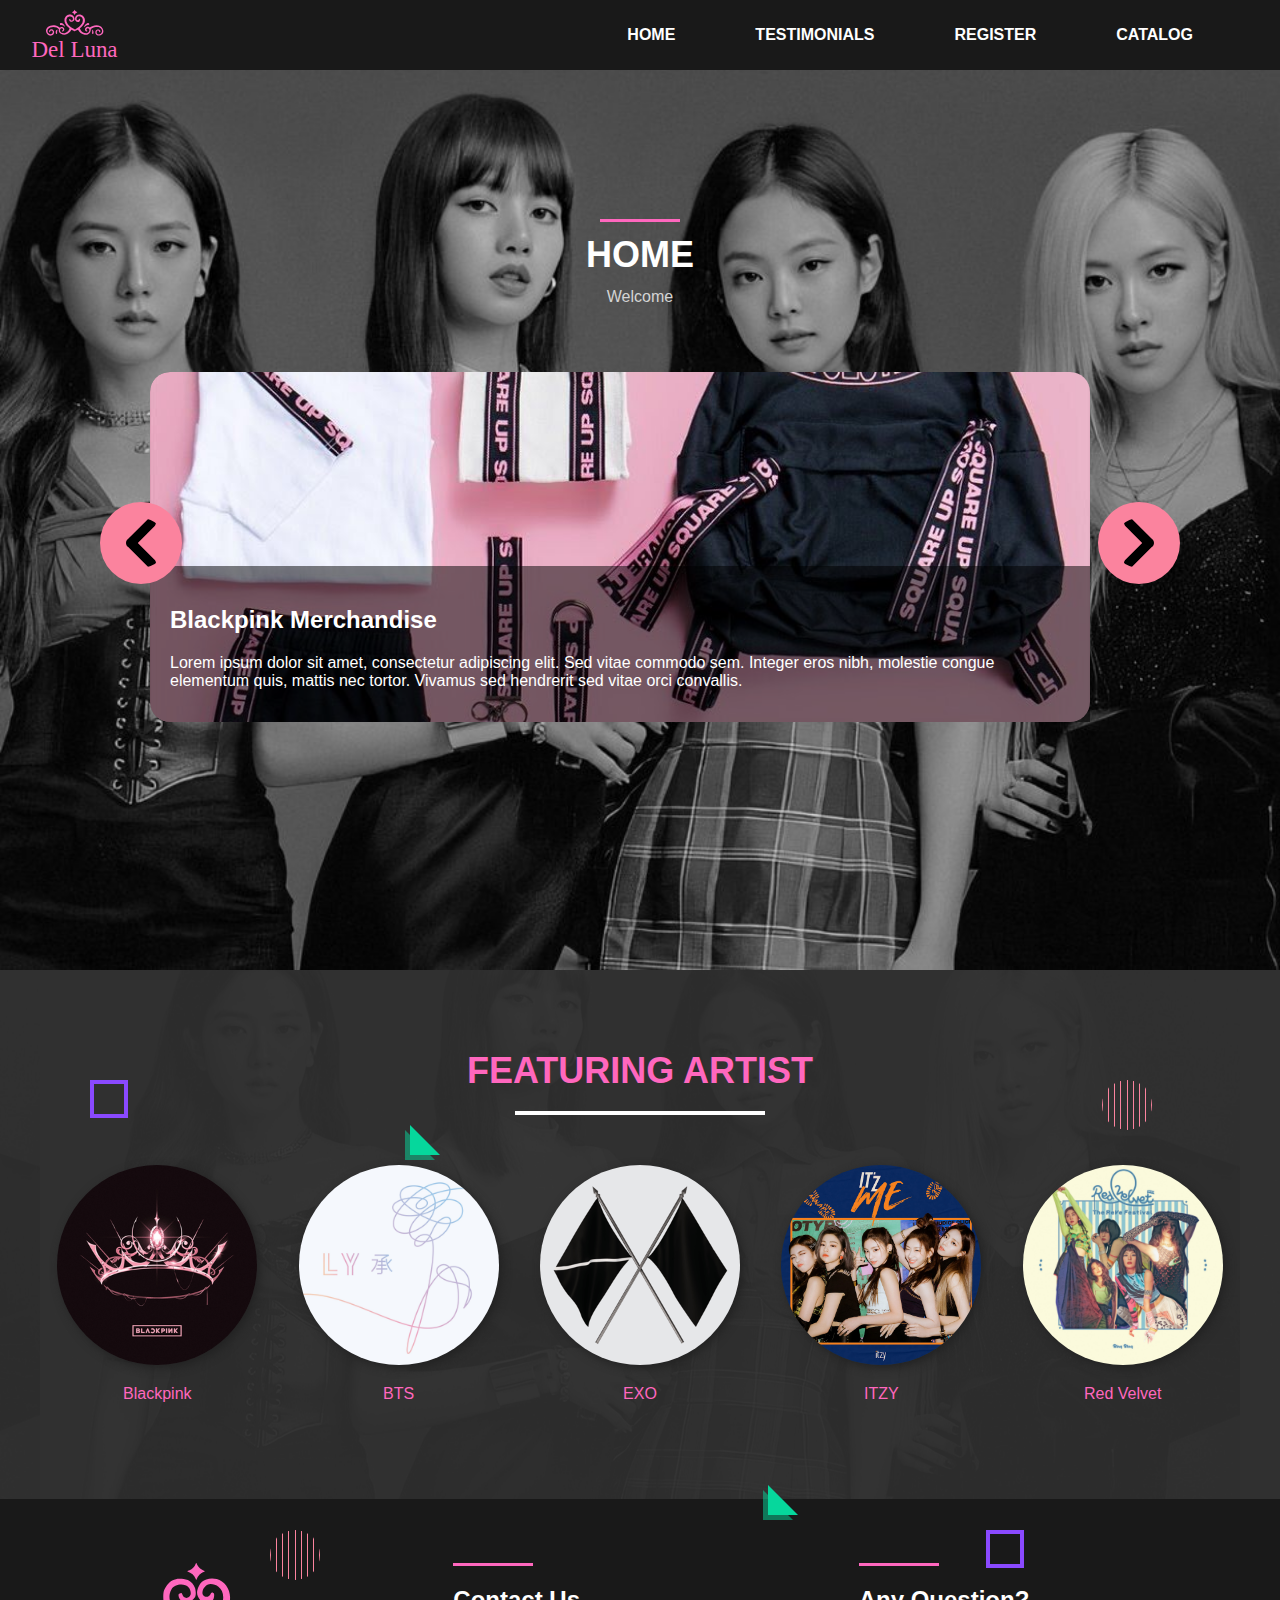
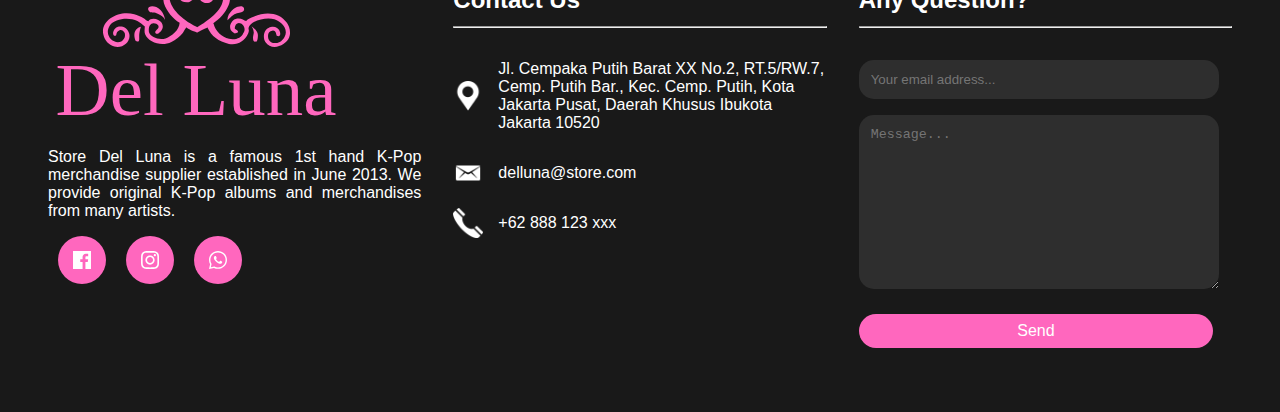
==== pages/index.html @ e51cafe0 "add overflow scroll style" ====
<!DOCTYPE html>
<html lang="en">

<head>
    <meta charset="UTF-8">
    <meta http-equiv="X-UA-Compatible" content="IE=edge">
    <meta name="viewport" content="width=device-width, initial-scale=1.0">
    <title>Store Del Luna</title>
    <link rel="stylesheet" href="../styles/index.css">
    <link rel="icon" href="../assets/logo/logofitdelluna.svg">
    <script src="https://ajax.googleapis.com/ajax/libs/jquery/3.5.1/jquery.min.js"></script>
    <script src="../js/slider.js"></script>
    <script src="../js/toTop.js"></script>
    <script src="../js/navbar.js"></script>
</head>

<body>
    <div class="sidebar" id="sidebar">
        <div class="header">
            <a href="index.html">
                <img src="../assets/logo/dellunawostore.svg" alt="">
            </a>
            <button class="btn-nav" onclick="closeSidebar()">
                <div></div>
                <div></div>
                <div></div>
            </button>
        </div>
        <hr>
        <ul>
            <li><a href="index.html">HOME</a></li>
            <li><a href="testimonial.html">TESTIMONIALS</a></li>
            <li><a href="register.html">REGISTER</a></li>
            <li class="catalog">CATALOG
                <ul class="catalog-dropdown-sm">
                    <li class="album text-center"><a href="album.html">Albums</a></li>
                    <li class="merchandise text-center"><a href="merchandise.html">Merchandise</a></li>
                </ul>
            </li>
        </ul>
    </div>
    <div class="navbar">
        <div class="navbar-left">
            <a href="index.html">
                <img src="../assets/logo/dellunawostore.svg" alt="">
            </a>
        </div>
        <div class="navbar-right">
            <div class="nav-content-md">
                <ul>
                    <li><a href="index.html">HOME</a></li>
                    <li><a href="testimonial.html">TESTIMONIALS</a></li>
                    <li><a href="register.html">REGISTER</a></li>
                    <li class="catalog">CATALOG
                        <ul class="catalog-dropdown">
                            <li class="album text-center"><a href="album.html">Albums</a></li>
                            <li class="merchandise text-center"><a href="merchandise.html">Merchandise</a></li>
                        </ul>
                    </li>
                </ul>
            </div>
            <div class="nav-content-sm">
                <button class="btn-nav" onclick="showSidebar()">
                    <div></div>
                    <div></div>
                    <div></div>
                </button>
            </div>
        </div>
    </div>

    <div class="landing">
        <div class="landing-row">
            <div id="container">
                <div class="top">
                    <div class="section-line"></div>
                    <h1 class="title">HOME</h1>
                    <p class="subtitle">Welcome</p>
                </div>
                <div class="slider-wrapper">
                    <img src="../assets/button/previous.svg" alt="Prev" id="prev" width="50px">
                    <div id="slider">
                        <div class="slide">
                            <div class="slide-copy">
                                <h2 class="text-white">Blackpink Merchandise</h2>
                                <p class="text-white">Lorem ipsum dolor sit amet, consectetur adipiscing elit. Sed vitae
                                    commodo sem. Integer eros nibh, molestie congue elementum quis, mattis nec tortor.
                                    Vivamus sed hendrerit sed vitae orci convallis.</p>
                                </div>
                                <img src="../assets/picture/unnamed (4).jpg">
                            </div>
                            
                            <div class="slide">
                                <div class="slide-copy">
                                    <h2 class="text-white">BTS Dark & Wild Album</h2>
                                    <p class="text-white">Lorem ipsum dolor sit amet, consectetur adipiscing elit. Sed vitae
                                        commodo sem. Integer eros nibh, molestie congue elementum quis, mattis nec tortor.
                                        Vivamus sed hendrerit sed vitae orci convallis.</p>
                        </div>
                        <img src="../assets/album/bts/bts cover 5.png">
                    </div>

                    <div class="slide">
                        <div class="slide-copy">
                            <h2 class="text-white">ITZY Hoodie</h2>
                            <p class="text-white">Lorem ipsum dolor sit amet, consectetur adipiscing elit. Sed vitae
                                commodo sem. Integer eros nibh, molestie congue elementum quis, mattis nec tortor.
                                Vivamus sed hendrerit sed vitae orci convallis.</p>
                            </div>
                            <img src="../assets/merch/itzy/itzy merch 1.png">
                        </div>
                        
                        <div class="slide">
                            <div class="slide-copy">
                            <h2 class="text-white">Red Velvet Merchandise</h2>
                            <p class="text-white">Lorem ipsum dolor sit amet, consectetur adipiscing elit. Sed vitae
                                commodo sem. Integer eros nibh, molestie congue elementum quis, mattis nec tortor.
                                Vivamus sed hendrerit sed vitae orci convallis.</p>
                        </div>
                        <img src="../assets/merch/rv/rv merch 4.png">
                    </div>
                    
                    <div class="slide">
                        <div class="slide-copy">
                            <h2 class="text-white">BTS Hoodie</h2>
                            <p class="text-white">Lorem ipsum dolor sit amet, consectetur adipiscing elit. Sed vitae
                                commodo sem. Integer eros nibh, molestie congue elementum quis, mattis nec tortor.
                                Vivamus sed hendrerit sed vitae orci convallis.</p>
                            </div>
                            <img src="../assets/merch/bts/bts merch 2.png">
                        </div>
                    </div>
                    <img src="../assets/button/next.svg" alt="Next" id="next" width="50px">
                </div>
            </div>
        </div>
    </div>
    
    
    <div class="effect-wrap">
        <div class="effect effect-1"></div>
        <div class="effect effect-2"></div>
        <div class="effect effect-3">
            <div></div>
            <div></div>
            <div></div>
            <div></div>
            <div></div>
            <div></div>
            <div></div>
            <div></div>
            <div></div>
        </div>
        <div class="effect effect-4"></div>
        <div class="effect effect-5"></div>
        <div class="effect effect-6">
            <div></div>
            <div></div>
            <div></div>
            <div></div>
            <div></div>
            <div></div>
            <div></div>
            <div></div>
            <div></div>
        </div>
    </div>

    <div class="section2">
        <div class="title featuring">FEATURING ARTIST</div>
        <div class="featuring-line"></div>
        <div class="row artist">
            <div class="wraper-img">
                <img src="../assets/album/bp/bp cover 1.png" alt="" width="200px">
                <p class="text-white">Blackpink</p>
            </div>
            <div class="wraper-img">
                <img src="../assets/album/bts/bts cover 1.png" alt="" width="200px">
                <p class="text-white">BTS</p>
            </div>
            <div class="wraper-img">
                <img src="../assets/album/exo/exo 1.png" alt="" width="200px">
                <p class="text-white">EXO</p>
            </div>
            <div class="wraper-img">
                <img src="../assets/album/itzy/itzy 1.png" alt="" width="200px">
                <p class="text-white">ITZY</p>
            </div>
            <div class="wraper-img">
                <img src="../assets/album/red velvet/red velvet 1.png" alt="" width="200px">
                <p class="text-white">Red Velvet</p>
            </div>
        </div>
    </div>


    <div class="footer row">
        <div class="footer-left">
            <img src="../assets/logo/logofitdelluna.svg" alt="">
            <p class="text-white footer-about">Store Del Luna is a famous 1st hand K-Pop merchandise supplier
                established in June
                2013. We provide original K-Pop albums and merchandises from many artists.</p>
            <div class="sosmed">
                <a href="">
                    <img src="../assets/sosmed/facebook.svg" alt="" class="img-white sosmed-icon">
                </a>
                <a href="">
                    <img src="../assets/sosmed/instagram.svg" alt="" class="img-white sosmed-icon">
                </a>
                <a href="">
                    <img src="../assets/sosmed/whatsapp.svg" alt="" class="img-white sosmed-icon">
                </a>
            </div>
        </div>
        <div class="footer-middle">
            <div class="section-line"></div>
            <h2 class="text-white">Contact Us</h2>
            <hr>
            <ul>
                <li>
                    <div class="row">
                        <img src="../assets/contact/location.png" alt="" class="img-white icon">
                        <p class="text-white">Jl. Cempaka Putih Barat XX No.2, RT.5/RW.7, Cemp. Putih Bar., Kec. Cemp.
                            Putih, Kota Jakarta Pusat, Daerah Khusus Ibukota Jakarta 10520</p>
                    </div>
                </li>
                <li>
                    <div class="row">
                        <img src="../assets/contact/email.png" alt="" class="img-white icon">
                        <p class="text-white">delluna@store.com</p>
                    </div>
                </li>
                <li>
                    <div class="row">
                        <img src="../assets/contact/phone.png" alt="" class="img-white icon">
                        <p class="text-white">+62 888 123 xxx</p>
                    </div>
                </li>
            </ul>
        </div>
        <div class="footer-right">
            <div class="section-line"></div>
            <h2 class="text-white">Any Question?</h2>
            <hr>
            <div class="form-wrapper">
                <div class="footer-form">
                    <input class="custom-input text-white" type="email" placeholder="Your email address...">
                </div>
                <div class="footer-form">
                    <textarea class="custom-input text-white" name="" id="" cols="30" rows="10"
                        placeholder="Message..."></textarea>
                </div>
                <div class="submit-wraper">
                    <button class="submit-message text-white" type="submit">Send</button>
                </div>
            </div>
        </div>
    </div>

</body>

</html>
---- styles/index.css ----
@import url("all.css");

.landing {
    background: url("../assets/picture/landing.jpg") top center;
    background-size: cover;
    height: 100vh;
    min-height: 100vh;
}

.landing-row {
    height: 100vh;
    display: flex;
    justify-content: center;
    align-items: center;
}

h1 {
    text-align: center;
    margin-bottom: 20px;
}

#container {
    width: 980px;
    overflow: hidden;
    margin-bottom: 160px;
}

#slider {
    width: 100%;
    height: 350px;
    position: relative;
    overflow: hidden;
    float: left;
    border: none;
    border-radius: 20px;
}

#slider img {
    width: 940px;
    height: 350px;
    object-fit: cover;
    border-radius: 20px;
}

.slide {
    position: absolute;
}

.slide-copy {
    position: absolute;
    bottom: 0;
    left: 0;
    padding: 20px;
    background: 7f7f7f;
    background: rgba(0, 0, 0, 0.5);
}

#prev,
#next {
    float: left;
    margin-top: 130px;
    cursor: pointer;
    position: relative;
    z-index: 100;
    background-color: #fb839e;
    padding: 1rem;
    border-radius: 50%;
    position: absolute;
}

#prev {
    left: 0;
    margin-left: 100px;
}

#next {
    right: 0;
    margin-right: 100px;
}

.top {
    margin-top: 60px;
    padding-bottom: 50px;
}

.wraper-img img {
    border-radius: 50%;
    box-shadow: 3px 3px 10px rgb(34, 34, 34);
}

.wraper-img p {
    text-align: center;
    color: #ff67be;
}

.artist {
    margin-top: 50px;
    justify-content: space-evenly;
}

.section2 {
    background: url('../assets/picture/bg-section.png') center center, #2e2e2e !important;
    align-items: center;
    text-align: center;
    padding: 5rem 1rem;
}

.featuring {
    color: #ff67be;
    font-weight: bold;
}

.wraper-img img:hover {
    box-shadow: 5px 5px 15px #ff67be;
}

.featuring-line {
    width: 250px;
    height: 3.5px;
    background-color: white;
    margin: auto;
    margin-top: 1.2rem;
}

.effect-wrap .effect {
    position: absolute;
    z-index: 99;
}

.effect-1 {
    width: 30px;
    height: 30px;
    border: 4px solid #8a49ff;
    right: 20%;
    top: 170%;
    animation: spin 10s linear infinite;
}

.effect-2 {
    border-top: 30px solid transparent;
    border-left: 30px solid #06d79c;
    left: 32%;
    top: 125%;
    animation: spin 15s linear infinite;
}

.effect-2:before {
    content: "";
    border-top: 30px solid transparent;
    border-left: 30px solid #06d79c;
    position: absolute;
    opacity: 0.5;
    left: -35px;
    top: -25px;
}

.effect-3 {
    height: 50px;
    width: 50px;
    right: 10%;
    top: 120%;
    display: flex;
    justify-content: space-between;
    border-radius: 50%;
    overflow: hidden;
    animation: spin 10s linear infinite;
}

.effect-3 div {
    width: 1px;
    background-color: #fb839e;
}

.effect-4 {
    width: 30px;
    height: 30px;
    border: 4px solid #8a49ff;
    right: 90%;
    top: 120%;
    animation: spin 10s linear infinite;
}

.effect-5 {
    border-top: 30px solid transparent;
    border-left: 30px solid #06d79c;
    left: 60%;
    top: 165%;
    animation: spin 15s linear infinite;
}

.effect-5:before {
    content: "";
    border-top: 30px solid transparent;
    border-left: 30px solid #06d79c;
    position: absolute;
    opacity: 0.5;
    left: -35px;
    top: -25px;
}

.effect-6 {
    height: 50px;
    width: 50px;
    right: 75%;
    top: 170%;
    display: flex;
    justify-content: space-between;
    border-radius: 50%;
    overflow: hidden;
    animation: spin 10s linear infinite;
}

.effect-6 div {
    width: 1px;
    background-color: #fb839e;
}

@keyframes spin {
    0% {
        transform: rotate(0deg);
    }

    100% {
        transform: rotate(360deg);
    }
}

.slider-wrapper{
	display: flex;
	justify-content: center;
}
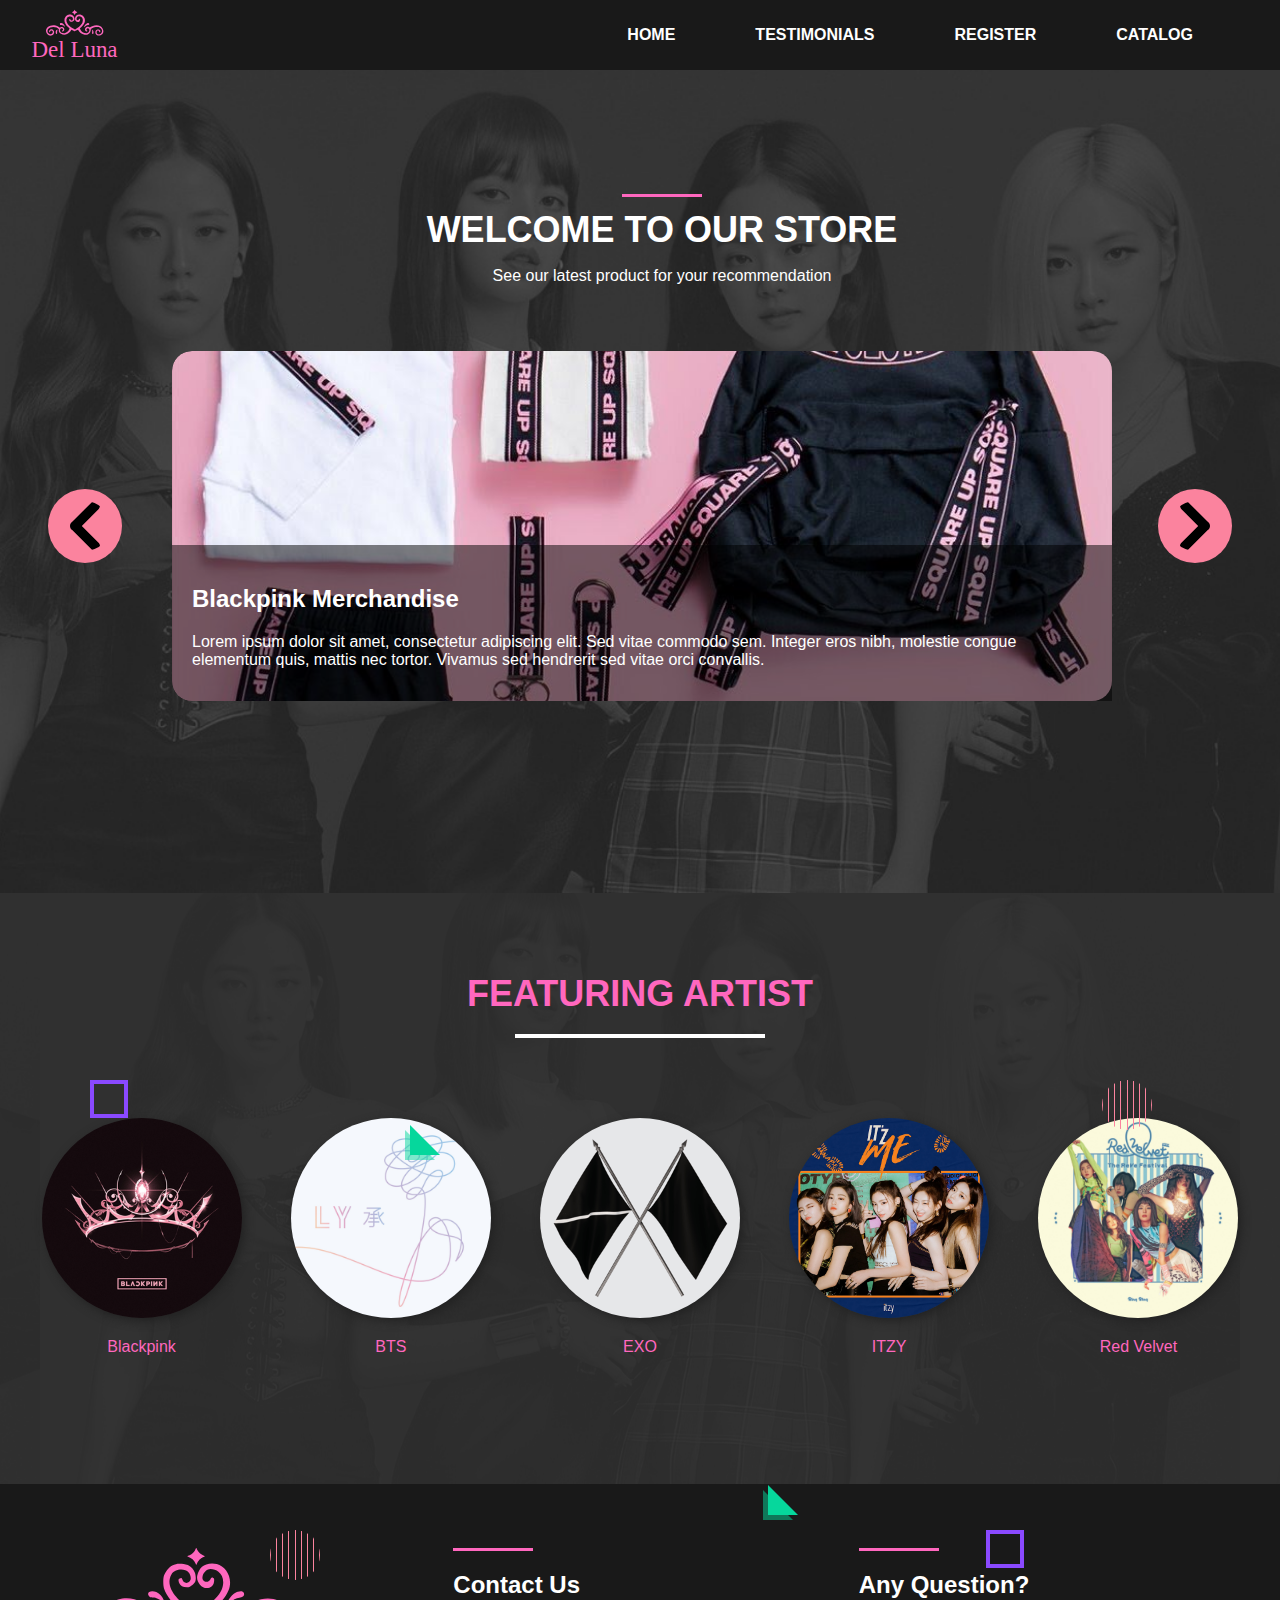
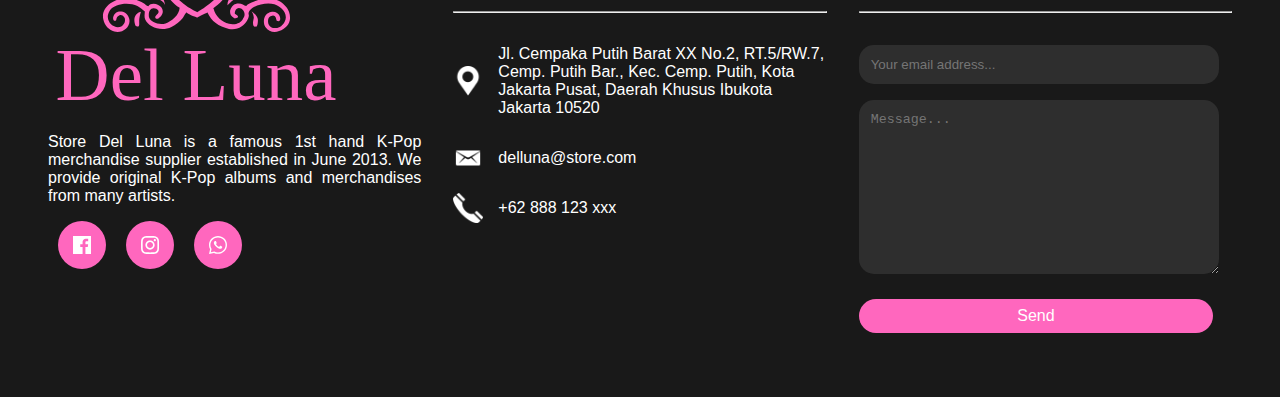
==== commit d545bdd7: "index responsive" ====
--- a/pages/index.html
+++ b/pages/index.html
@@ -74,9 +74,10 @@
             <div id="container">
                 <div class="top">
                     <div class="section-line"></div>
-                    <h1 class="title">HOME</h1>
-                    <p class="subtitle">Welcome</p>
-                </div>
+                    <h1 class="title">WELCOME TO OUR STORE</h1>
+                    <p class="text-white text-center">See our latest product for your recommendation</p>
+                </div>
+
                 <div class="slider-wrapper">
                     <img src="../assets/button/previous.svg" alt="Prev" id="prev" width="50px">
                     <div id="slider">
@@ -86,57 +87,58 @@
                                 <p class="text-white">Lorem ipsum dolor sit amet, consectetur adipiscing elit. Sed vitae
                                     commodo sem. Integer eros nibh, molestie congue elementum quis, mattis nec tortor.
                                     Vivamus sed hendrerit sed vitae orci convallis.</p>
-                                </div>
-                                <img src="../assets/picture/unnamed (4).jpg">
-                            </div>
-                            
-                            <div class="slide">
-                                <div class="slide-copy">
-                                    <h2 class="text-white">BTS Dark & Wild Album</h2>
-                                    <p class="text-white">Lorem ipsum dolor sit amet, consectetur adipiscing elit. Sed vitae
-                                        commodo sem. Integer eros nibh, molestie congue elementum quis, mattis nec tortor.
-                                        Vivamus sed hendrerit sed vitae orci convallis.</p>
-                        </div>
-                        <img src="../assets/album/bts/bts cover 5.png">
-                    </div>
-
-                    <div class="slide">
-                        <div class="slide-copy">
-                            <h2 class="text-white">ITZY Hoodie</h2>
-                            <p class="text-white">Lorem ipsum dolor sit amet, consectetur adipiscing elit. Sed vitae
-                                commodo sem. Integer eros nibh, molestie congue elementum quis, mattis nec tortor.
-                                Vivamus sed hendrerit sed vitae orci convallis.</p>
+                            </div>
+                            <img src="../assets/picture/unnamed (4).jpg">
+                        </div>
+
+                        <div class="slide">
+                            <div class="slide-copy">
+                                <h2 class="text-white">BTS Dark & Wild Album</h2>
+                                <p class="text-white">Lorem ipsum dolor sit amet, consectetur adipiscing elit. Sed vitae
+                                    commodo sem. Integer eros nibh, molestie congue elementum quis, mattis nec tortor.
+                                    Vivamus sed hendrerit sed vitae orci convallis.</p>
+                            </div>
+                            <img src="../assets/album/bts/bts cover 5.png">
+                        </div>
+
+                        <div class="slide">
+                            <div class="slide-copy">
+                                <h2 class="text-white">ITZY Hoodie</h2>
+                                <p class="text-white">Lorem ipsum dolor sit amet, consectetur adipiscing elit. Sed vitae
+                                    commodo sem. Integer eros nibh, molestie congue elementum quis, mattis nec tortor.
+                                    Vivamus sed hendrerit sed vitae orci convallis.</p>
                             </div>
                             <img src="../assets/merch/itzy/itzy merch 1.png">
                         </div>
-                        
-                        <div class="slide">
-                            <div class="slide-copy">
-                            <h2 class="text-white">Red Velvet Merchandise</h2>
-                            <p class="text-white">Lorem ipsum dolor sit amet, consectetur adipiscing elit. Sed vitae
-                                commodo sem. Integer eros nibh, molestie congue elementum quis, mattis nec tortor.
-                                Vivamus sed hendrerit sed vitae orci convallis.</p>
-                        </div>
-                        <img src="../assets/merch/rv/rv merch 4.png">
-                    </div>
-                    
-                    <div class="slide">
-                        <div class="slide-copy">
-                            <h2 class="text-white">BTS Hoodie</h2>
-                            <p class="text-white">Lorem ipsum dolor sit amet, consectetur adipiscing elit. Sed vitae
-                                commodo sem. Integer eros nibh, molestie congue elementum quis, mattis nec tortor.
-                                Vivamus sed hendrerit sed vitae orci convallis.</p>
+
+                        <div class="slide">
+                            <div class="slide-copy">
+                                <h2 class="text-white">Red Velvet Merchandise</h2>
+                                <p class="text-white">Lorem ipsum dolor sit amet, consectetur adipiscing elit. Sed vitae
+                                    commodo sem. Integer eros nibh, molestie congue elementum quis, mattis nec tortor.
+                                    Vivamus sed hendrerit sed vitae orci convallis.</p>
+                            </div>
+                            <img src="../assets/merch/rv/rv merch 4.png">
+                        </div>
+
+                        <div class="slide">
+                            <div class="slide-copy">
+                                <h2 class="text-white">BTS Hoodie</h2>
+                                <p class="text-white">Lorem ipsum dolor sit amet, consectetur adipiscing elit. Sed vitae
+                                    commodo sem. Integer eros nibh, molestie congue elementum quis, mattis nec tortor.
+                                    Vivamus sed hendrerit sed vitae orci convallis.</p>
                             </div>
                             <img src="../assets/merch/bts/bts merch 2.png">
                         </div>
                     </div>
                     <img src="../assets/button/next.svg" alt="Next" id="next" width="50px">
                 </div>
-            </div>
-        </div>
-    </div>
-    
-    
+
+            </div>
+        </div>
+    </div>
+
+
     <div class="effect-wrap">
         <div class="effect effect-1"></div>
         <div class="effect effect-2"></div>
--- a/styles/index.css
+++ b/styles/index.css
@@ -3,12 +3,10 @@
 .landing {
     background: url("../assets/picture/landing.jpg") top center;
     background-size: cover;
-    height: 100vh;
-    min-height: 100vh;
+    padding: 4rem 0 2rem 2.75rem;
 }
 
 .landing-row {
-    height: 100vh;
     display: flex;
     justify-content: center;
     align-items: center;
@@ -23,6 +21,11 @@
     width: 980px;
     overflow: hidden;
     margin-bottom: 160px;
+}
+
+.slider-wrapper {
+    display: flex;
+    align-items: center;
 }
 
 #slider {
@@ -51,31 +54,29 @@
     bottom: 0;
     left: 0;
     padding: 20px;
-    background: 7f7f7f;
+    background: #7f7f7f;
     background: rgba(0, 0, 0, 0.5);
 }
 
 #prev,
 #next {
-    float: left;
-    margin-top: 130px;
     cursor: pointer;
     position: relative;
     z-index: 100;
     background-color: #fb839e;
-    padding: 1rem;
+    padding: 0.75rem;
     border-radius: 50%;
     position: absolute;
 }
 
 #prev {
     left: 0;
-    margin-left: 100px;
+    margin-left: 3rem;
 }
 
 #next {
     right: 0;
-    margin-right: 100px;
+    margin-right: 3rem;
 }
 
 .top {
@@ -94,8 +95,12 @@
 }
 
 .artist {
-    margin-top: 50px;
-    justify-content: space-evenly;
+    display: grid;
+    grid-template-columns: repeat(5, 1fr);
+    grid-template-rows: auto;
+    gap: 30px;
+    margin: 5rem 0 2rem 0;
+    padding: 0 1rem;
 }
 
 .section2 {
@@ -225,7 +230,51 @@
     }
 }
 
-.slider-wrapper{
-	display: flex;
-	justify-content: center;
+@media only screen and (max-width: 600px) {
+    .merch-content {
+        grid-template-columns: repeat(1, 1fr);
+    }
+
+    .merchandise-section {
+        padding: 3rem 1rem;
+    }
+
+    .landing {
+        padding: 4rem 1rem;
+    }
+
+    .slider-wrapper {
+        align-items: flex-end;
+    }
+
+    #slider img {
+        width: 100%;
+        object-fit: cover;
+        border-radius: 20px;
+    }
+
+    #prev {
+        margin-left: 1rem;
+        margin-top: 3rem;
+    }
+
+    #next {
+        margin-right: 1rem;
+        margin-top: 3rem;
+    }
+
+    #prev,
+    #next {
+        padding: 0.75rem;
+        border-radius: 50%;
+        position: absolute;
+        width: 30px;
+    }
+
+    .artist {
+        grid-template-columns: repeat(1, 1fr);
+        gap: 30px;
+        margin: 3rem 0 0 0;
+        padding: 0 1rem;
+    }
 }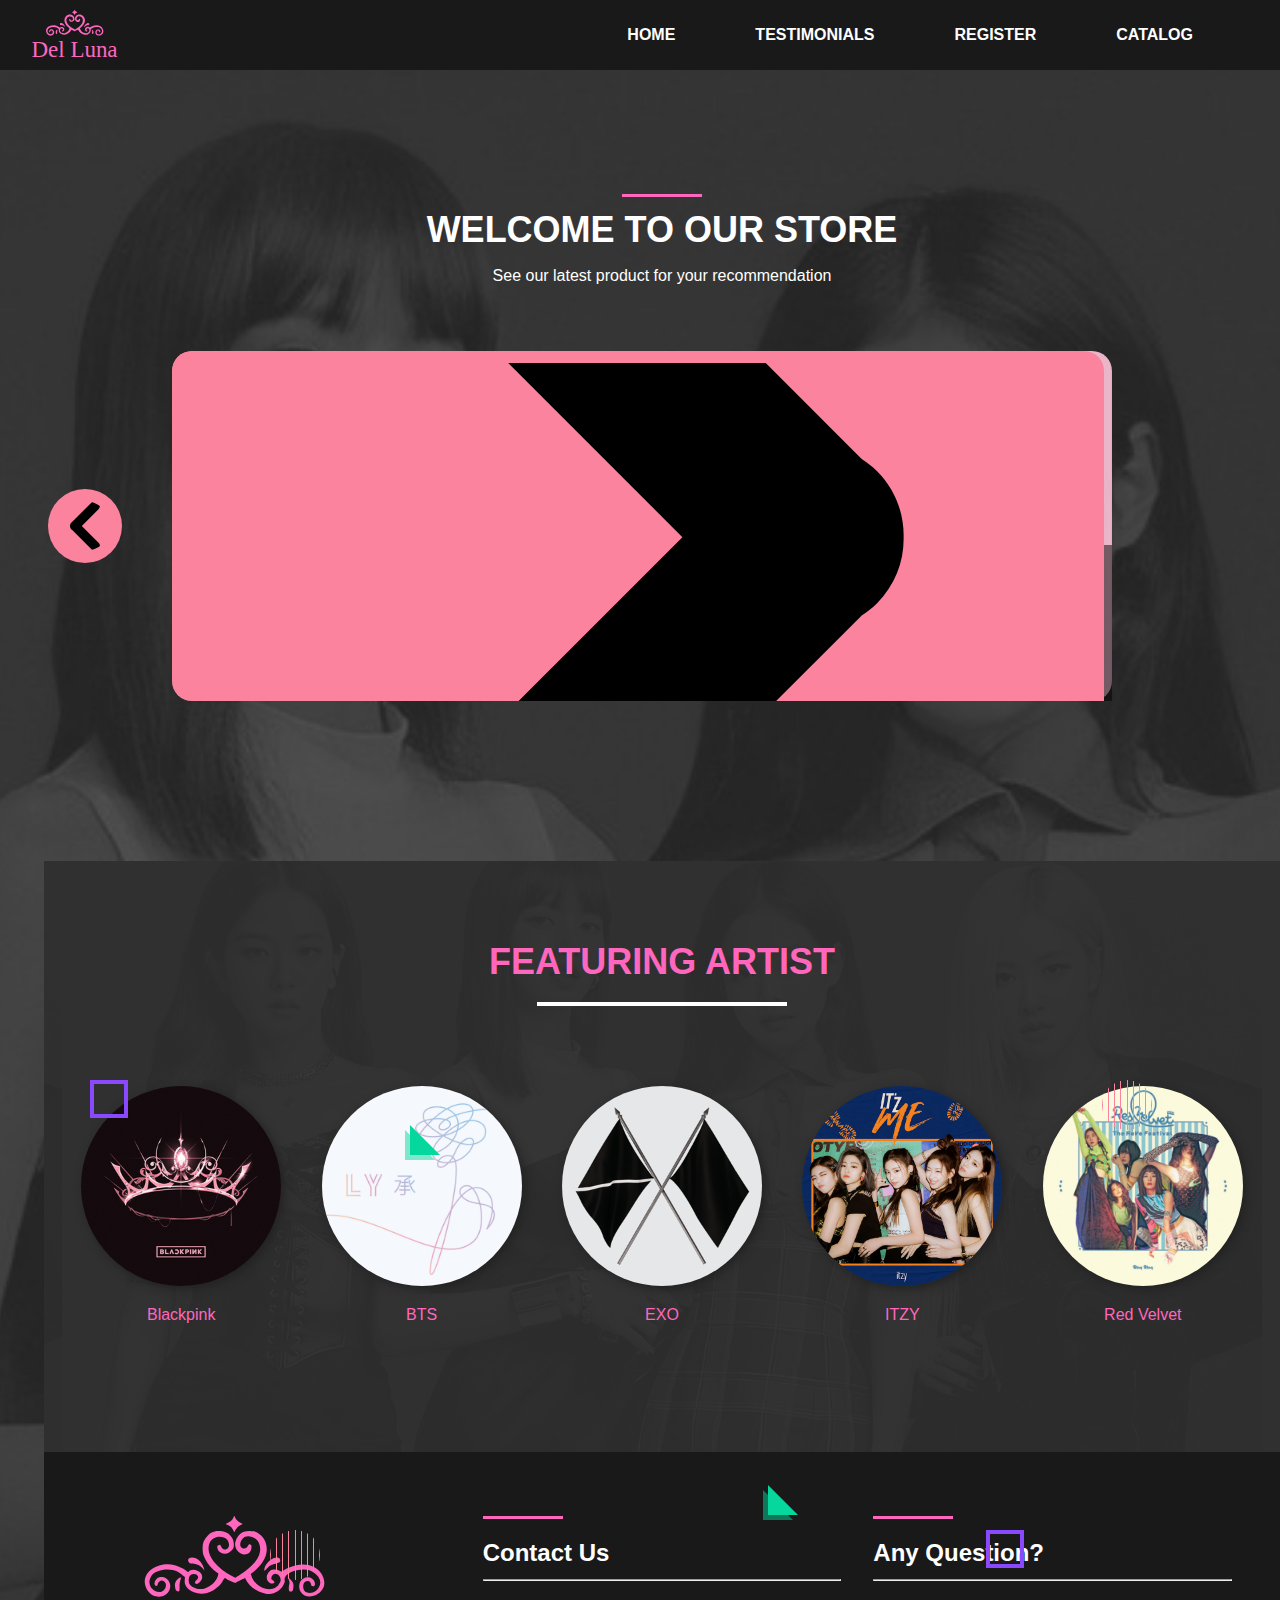
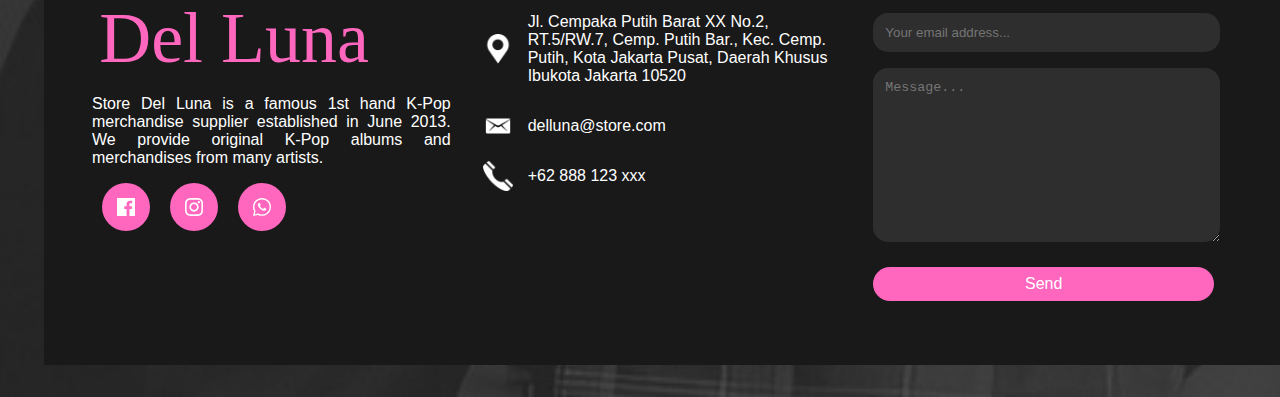
==== commit a9430840: "Merge branch 'main' of https://github.com/kreivc/Store-Del-Luna into main" ====
--- a/pages/index.html
+++ b/pages/index.html
@@ -77,7 +77,6 @@
                     <h1 class="title">WELCOME TO OUR STORE</h1>
                     <p class="text-white text-center">See our latest product for your recommendation</p>
                 </div>
-
                 <div class="slider-wrapper">
                     <img src="../assets/button/previous.svg" alt="Prev" id="prev" width="50px">
                     <div id="slider">
@@ -98,166 +97,170 @@
                                     commodo sem. Integer eros nibh, molestie congue elementum quis, mattis nec tortor.
                                     Vivamus sed hendrerit sed vitae orci convallis.</p>
                             </div>
-                            <img src="../assets/album/bts/bts cover 5.png">
-                        </div>
-
-                        <div class="slide">
-                            <div class="slide-copy">
-                                <h2 class="text-white">ITZY Hoodie</h2>
-                                <p class="text-white">Lorem ipsum dolor sit amet, consectetur adipiscing elit. Sed vitae
-                                    commodo sem. Integer eros nibh, molestie congue elementum quis, mattis nec tortor.
-                                    Vivamus sed hendrerit sed vitae orci convallis.</p>
-                            </div>
-                            <img src="../assets/merch/itzy/itzy merch 1.png">
-                        </div>
-
-                        <div class="slide">
-                            <div class="slide-copy">
-                                <h2 class="text-white">Red Velvet Merchandise</h2>
-                                <p class="text-white">Lorem ipsum dolor sit amet, consectetur adipiscing elit. Sed vitae
-                                    commodo sem. Integer eros nibh, molestie congue elementum quis, mattis nec tortor.
-                                    Vivamus sed hendrerit sed vitae orci convallis.</p>
-                            </div>
-                            <img src="../assets/merch/rv/rv merch 4.png">
-                        </div>
-
-                        <div class="slide">
-                            <div class="slide-copy">
-                                <h2 class="text-white">BTS Hoodie</h2>
-                                <p class="text-white">Lorem ipsum dolor sit amet, consectetur adipiscing elit. Sed vitae
-                                    commodo sem. Integer eros nibh, molestie congue elementum quis, mattis nec tortor.
-                                    Vivamus sed hendrerit sed vitae orci convallis.</p>
-                            </div>
-                            <img src="../assets/merch/bts/bts merch 2.png">
-                        </div>
-                    </div>
-                    <img src="../assets/button/next.svg" alt="Next" id="next" width="50px">
-                </div>
-
-            </div>
-        </div>
-    </div>
-
-
-    <div class="effect-wrap">
-        <div class="effect effect-1"></div>
-        <div class="effect effect-2"></div>
-        <div class="effect effect-3">
-            <div></div>
-            <div></div>
-            <div></div>
-            <div></div>
-            <div></div>
-            <div></div>
-            <div></div>
-            <div></div>
-            <div></div>
-        </div>
-        <div class="effect effect-4"></div>
-        <div class="effect effect-5"></div>
-        <div class="effect effect-6">
-            <div></div>
-            <div></div>
-            <div></div>
-            <div></div>
-            <div></div>
-            <div></div>
-            <div></div>
-            <div></div>
-            <div></div>
-        </div>
-    </div>
-
-    <div class="section2">
-        <div class="title featuring">FEATURING ARTIST</div>
-        <div class="featuring-line"></div>
-        <div class="row artist">
-            <div class="wraper-img">
-                <img src="../assets/album/bp/bp cover 1.png" alt="" width="200px">
-                <p class="text-white">Blackpink</p>
-            </div>
-            <div class="wraper-img">
-                <img src="../assets/album/bts/bts cover 1.png" alt="" width="200px">
-                <p class="text-white">BTS</p>
-            </div>
-            <div class="wraper-img">
-                <img src="../assets/album/exo/exo 1.png" alt="" width="200px">
-                <p class="text-white">EXO</p>
-            </div>
-            <div class="wraper-img">
-                <img src="../assets/album/itzy/itzy 1.png" alt="" width="200px">
-                <p class="text-white">ITZY</p>
-            </div>
-            <div class="wraper-img">
-                <img src="../assets/album/red velvet/red velvet 1.png" alt="" width="200px">
-                <p class="text-white">Red Velvet</p>
-            </div>
-        </div>
-    </div>
-
-
-    <div class="footer row">
-        <div class="footer-left">
-            <img src="../assets/logo/logofitdelluna.svg" alt="">
-            <p class="text-white footer-about">Store Del Luna is a famous 1st hand K-Pop merchandise supplier
-                established in June
-                2013. We provide original K-Pop albums and merchandises from many artists.</p>
-            <div class="sosmed">
-                <a href="">
-                    <img src="../assets/sosmed/facebook.svg" alt="" class="img-white sosmed-icon">
-                </a>
-                <a href="">
-                    <img src="../assets/sosmed/instagram.svg" alt="" class="img-white sosmed-icon">
-                </a>
-                <a href="">
-                    <img src="../assets/sosmed/whatsapp.svg" alt="" class="img-white sosmed-icon">
-                </a>
-            </div>
-        </div>
-        <div class="footer-middle">
-            <div class="section-line"></div>
-            <h2 class="text-white">Contact Us</h2>
-            <hr>
-            <ul>
-                <li>
-                    <div class="row">
-                        <img src="../assets/contact/location.png" alt="" class="img-white icon">
-                        <p class="text-white">Jl. Cempaka Putih Barat XX No.2, RT.5/RW.7, Cemp. Putih Bar., Kec. Cemp.
-                            Putih, Kota Jakarta Pusat, Daerah Khusus Ibukota Jakarta 10520</p>
-                    </div>
-                </li>
-                <li>
-                    <div class="row">
-                        <img src="../assets/contact/email.png" alt="" class="img-white icon">
-                        <p class="text-white">delluna@store.com</p>
-                    </div>
-                </li>
-                <li>
-                    <div class="row">
-                        <img src="../assets/contact/phone.png" alt="" class="img-white icon">
-                        <p class="text-white">+62 888 123 xxx</p>
-                    </div>
-                </li>
-            </ul>
-        </div>
-        <div class="footer-right">
-            <div class="section-line"></div>
-            <h2 class="text-white">Any Question?</h2>
-            <hr>
-            <div class="form-wrapper">
-                <div class="footer-form">
-                    <input class="custom-input text-white" type="email" placeholder="Your email address...">
-                </div>
-                <div class="footer-form">
-                    <textarea class="custom-input text-white" name="" id="" cols="30" rows="10"
-                        placeholder="Message..."></textarea>
-                </div>
-                <div class="submit-wraper">
-                    <button class="submit-message text-white" type="submit">Send</button>
-                </div>
-            </div>
-        </div>
-    </div>
+
+                            <div class="slide">
+                                <div class="slide-copy">
+                                    <h2 class="text-white">ITZY Hoodie</h2>
+                                    <p class="text-white">Lorem ipsum dolor sit amet, consectetur adipiscing elit. Sed
+                                        vitae
+                                        commodo sem. Integer eros nibh, molestie congue elementum quis, mattis nec
+                                        tortor.
+                                        Vivamus sed hendrerit sed vitae orci convallis.</p>
+                                </div>
+                                <img src="../assets/merch/itzy/itzy merch 1.png">
+                            </div>
+
+                            <div class="slide">
+                                <div class="slide-copy">
+                                    <h2 class="text-white">Red Velvet Merchandise</h2>
+                                    <p class="text-white">Lorem ipsum dolor sit amet, consectetur adipiscing elit. Sed
+                                        vitae
+                                        commodo sem. Integer eros nibh, molestie congue elementum quis, mattis nec
+                                        tortor.
+                                        Vivamus sed hendrerit sed vitae orci convallis.</p>
+                                </div>
+                                <img src="../assets/merch/rv/rv merch 4.png">
+                            </div>
+
+                            <div class="slide">
+                                <div class="slide-copy">
+                                    <h2 class="text-white">BTS Hoodie</h2>
+                                    <p class="text-white">Lorem ipsum dolor sit amet, consectetur adipiscing elit. Sed
+                                        vitae
+                                        commodo sem. Integer eros nibh, molestie congue elementum quis, mattis nec
+                                        tortor.
+                                        Vivamus sed hendrerit sed vitae orci convallis.</p>
+                                </div>
+                                <img src="../assets/merch/bts/bts merch 2.png">
+                            </div>
+                        </div>
+                        <img src="../assets/button/next.svg" alt="Next" id="next" width="50px">
+                    </div>
+                </div>
+            </div>
+        </div>
+
+
+        <div class="effect-wrap">
+            <div class="effect effect-1"></div>
+            <div class="effect effect-2"></div>
+            <div class="effect effect-3">
+                <div></div>
+                <div></div>
+                <div></div>
+                <div></div>
+                <div></div>
+                <div></div>
+                <div></div>
+                <div></div>
+                <div></div>
+            </div>
+            <div class="effect effect-4"></div>
+            <div class="effect effect-5"></div>
+            <div class="effect effect-6">
+                <div></div>
+                <div></div>
+                <div></div>
+                <div></div>
+                <div></div>
+                <div></div>
+                <div></div>
+                <div></div>
+                <div></div>
+            </div>
+        </div>
+
+        <div class="section2">
+            <div class="title featuring">FEATURING ARTIST</div>
+            <div class="featuring-line"></div>
+            <div class="row artist">
+                <div class="wraper-img">
+                    <img src="../assets/album/bp/bp cover 1.png" alt="" width="200px">
+                    <p class="text-white">Blackpink</p>
+                </div>
+                <div class="wraper-img">
+                    <img src="../assets/album/bts/bts cover 1.png" alt="" width="200px">
+                    <p class="text-white">BTS</p>
+                </div>
+                <div class="wraper-img">
+                    <img src="../assets/album/exo/exo 1.png" alt="" width="200px">
+                    <p class="text-white">EXO</p>
+                </div>
+                <div class="wraper-img">
+                    <img src="../assets/album/itzy/itzy 1.png" alt="" width="200px">
+                    <p class="text-white">ITZY</p>
+                </div>
+                <div class="wraper-img">
+                    <img src="../assets/album/red velvet/red velvet 1.png" alt="" width="200px">
+                    <p class="text-white">Red Velvet</p>
+                </div>
+            </div>
+        </div>
+
+
+        <div class="footer row">
+            <div class="footer-left">
+                <img src="../assets/logo/logofitdelluna.svg" alt="">
+                <p class="text-white footer-about">Store Del Luna is a famous 1st hand K-Pop merchandise supplier
+                    established in June
+                    2013. We provide original K-Pop albums and merchandises from many artists.</p>
+                <div class="sosmed">
+                    <a href="">
+                        <img src="../assets/sosmed/facebook.svg" alt="" class="img-white sosmed-icon">
+                    </a>
+                    <a href="">
+                        <img src="../assets/sosmed/instagram.svg" alt="" class="img-white sosmed-icon">
+                    </a>
+                    <a href="">
+                        <img src="../assets/sosmed/whatsapp.svg" alt="" class="img-white sosmed-icon">
+                    </a>
+                </div>
+            </div>
+            <div class="footer-middle">
+                <div class="section-line"></div>
+                <h2 class="text-white">Contact Us</h2>
+                <hr>
+                <ul>
+                    <li>
+                        <div class="row">
+                            <img src="../assets/contact/location.png" alt="" class="img-white icon">
+                            <p class="text-white">Jl. Cempaka Putih Barat XX No.2, RT.5/RW.7, Cemp. Putih Bar., Kec.
+                                Cemp.
+                                Putih, Kota Jakarta Pusat, Daerah Khusus Ibukota Jakarta 10520</p>
+                        </div>
+                    </li>
+                    <li>
+                        <div class="row">
+                            <img src="../assets/contact/email.png" alt="" class="img-white icon">
+                            <p class="text-white">delluna@store.com</p>
+                        </div>
+                    </li>
+                    <li>
+                        <div class="row">
+                            <img src="../assets/contact/phone.png" alt="" class="img-white icon">
+                            <p class="text-white">+62 888 123 xxx</p>
+                        </div>
+                    </li>
+                </ul>
+            </div>
+            <div class="footer-right">
+                <div class="section-line"></div>
+                <h2 class="text-white">Any Question?</h2>
+                <hr>
+                <div class="form-wrapper">
+                    <div class="footer-form">
+                        <input class="custom-input text-white" type="email" placeholder="Your email address...">
+                    </div>
+                    <div class="footer-form">
+                        <textarea class="custom-input text-white" name="" id="" cols="30" rows="10"
+                            placeholder="Message..."></textarea>
+                    </div>
+                    <div class="submit-wraper">
+                        <button class="submit-message text-white" type="submit">Send</button>
+                    </div>
+                </div>
+            </div>
+        </div>
 
 </body>
 
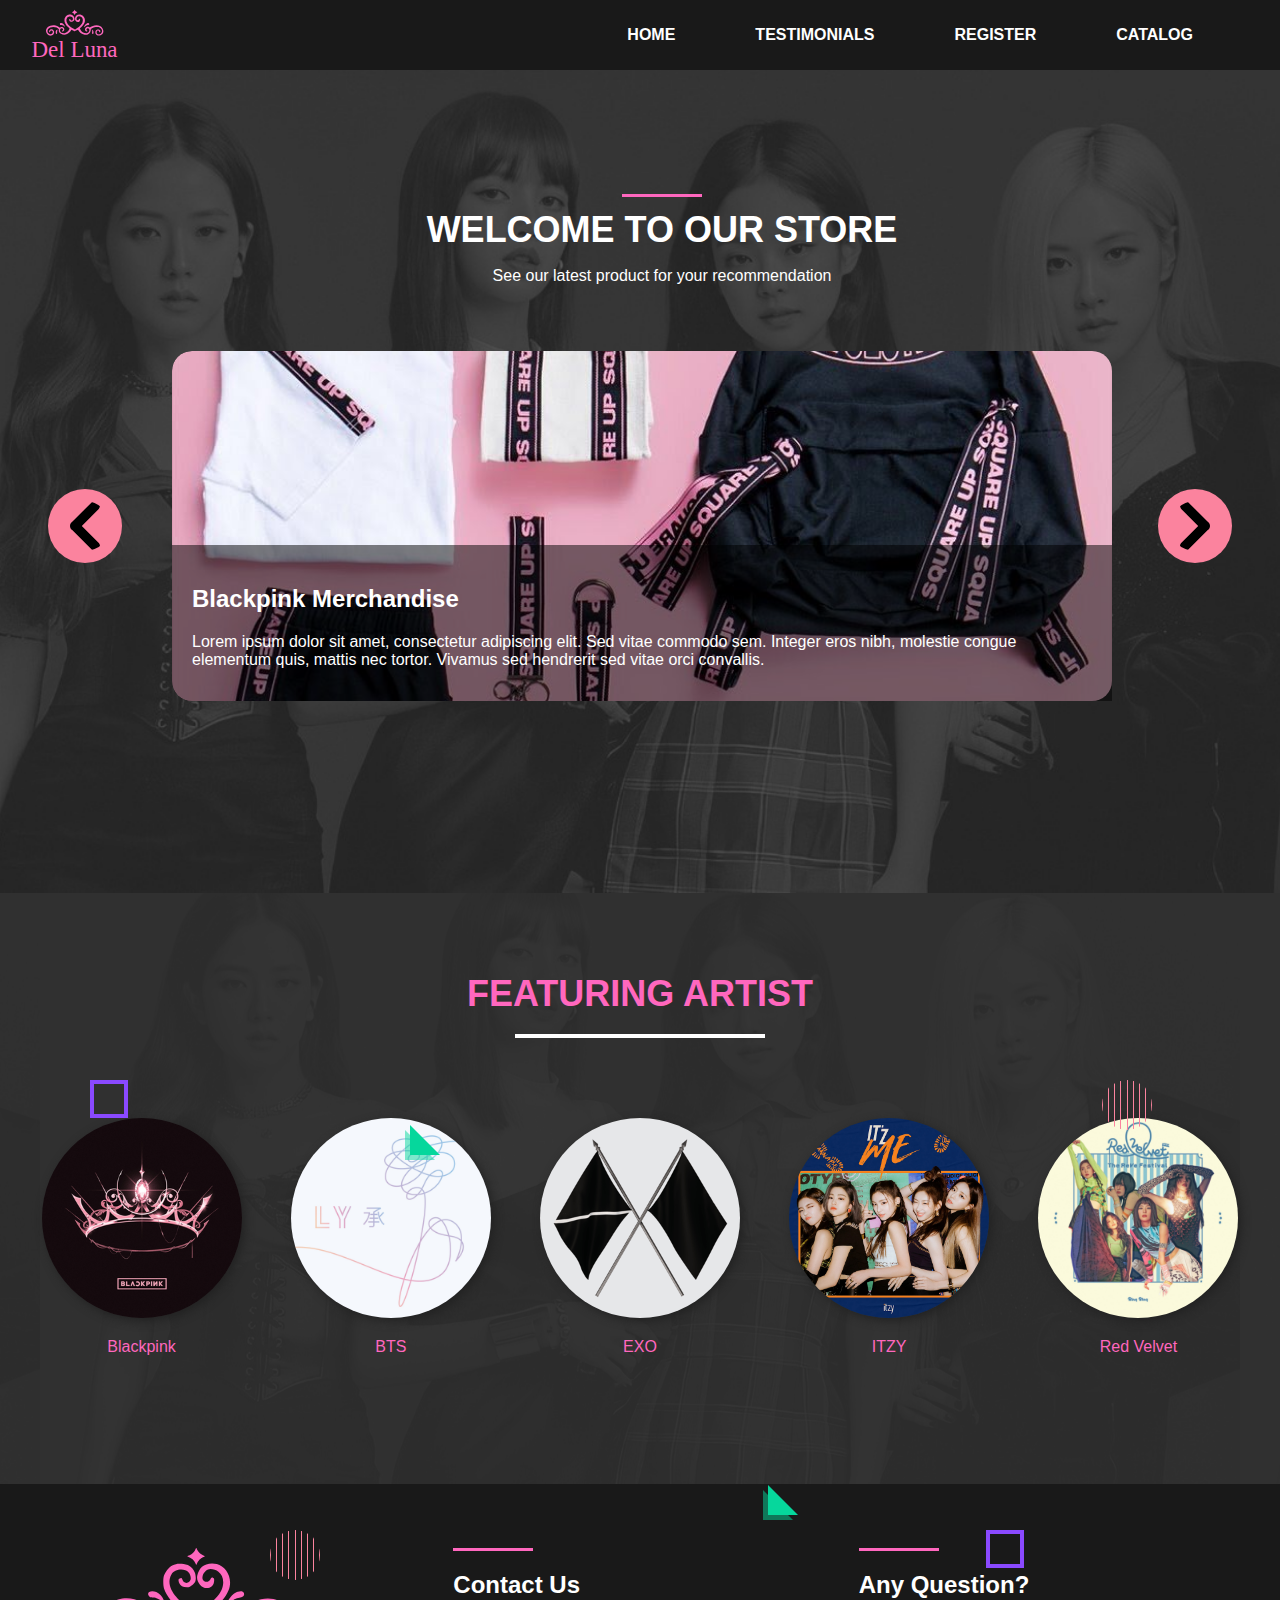
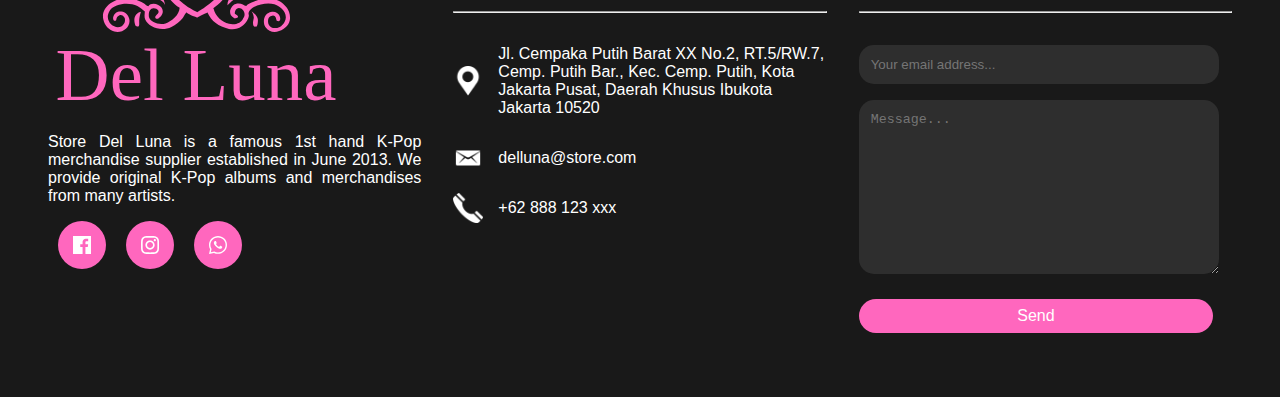
==== commit 9abdbbaf: "fix index" ====
--- a/pages/index.html
+++ b/pages/index.html
@@ -97,170 +97,172 @@
                                     commodo sem. Integer eros nibh, molestie congue elementum quis, mattis nec tortor.
                                     Vivamus sed hendrerit sed vitae orci convallis.</p>
                             </div>
-
-                            <div class="slide">
-                                <div class="slide-copy">
-                                    <h2 class="text-white">ITZY Hoodie</h2>
-                                    <p class="text-white">Lorem ipsum dolor sit amet, consectetur adipiscing elit. Sed
-                                        vitae
-                                        commodo sem. Integer eros nibh, molestie congue elementum quis, mattis nec
-                                        tortor.
-                                        Vivamus sed hendrerit sed vitae orci convallis.</p>
-                                </div>
-                                <img src="../assets/merch/itzy/itzy merch 1.png">
-                            </div>
-
-                            <div class="slide">
-                                <div class="slide-copy">
-                                    <h2 class="text-white">Red Velvet Merchandise</h2>
-                                    <p class="text-white">Lorem ipsum dolor sit amet, consectetur adipiscing elit. Sed
-                                        vitae
-                                        commodo sem. Integer eros nibh, molestie congue elementum quis, mattis nec
-                                        tortor.
-                                        Vivamus sed hendrerit sed vitae orci convallis.</p>
-                                </div>
-                                <img src="../assets/merch/rv/rv merch 4.png">
-                            </div>
-
-                            <div class="slide">
-                                <div class="slide-copy">
-                                    <h2 class="text-white">BTS Hoodie</h2>
-                                    <p class="text-white">Lorem ipsum dolor sit amet, consectetur adipiscing elit. Sed
-                                        vitae
-                                        commodo sem. Integer eros nibh, molestie congue elementum quis, mattis nec
-                                        tortor.
-                                        Vivamus sed hendrerit sed vitae orci convallis.</p>
-                                </div>
-                                <img src="../assets/merch/bts/bts merch 2.png">
-                            </div>
-                        </div>
-                        <img src="../assets/button/next.svg" alt="Next" id="next" width="50px">
-                    </div>
-                </div>
-            </div>
-        </div>
-
-
-        <div class="effect-wrap">
-            <div class="effect effect-1"></div>
-            <div class="effect effect-2"></div>
-            <div class="effect effect-3">
-                <div></div>
-                <div></div>
-                <div></div>
-                <div></div>
-                <div></div>
-                <div></div>
-                <div></div>
-                <div></div>
-                <div></div>
-            </div>
-            <div class="effect effect-4"></div>
-            <div class="effect effect-5"></div>
-            <div class="effect effect-6">
-                <div></div>
-                <div></div>
-                <div></div>
-                <div></div>
-                <div></div>
-                <div></div>
-                <div></div>
-                <div></div>
-                <div></div>
-            </div>
-        </div>
-
-        <div class="section2">
-            <div class="title featuring">FEATURING ARTIST</div>
-            <div class="featuring-line"></div>
-            <div class="row artist">
-                <div class="wraper-img">
-                    <img src="../assets/album/bp/bp cover 1.png" alt="" width="200px">
-                    <p class="text-white">Blackpink</p>
-                </div>
-                <div class="wraper-img">
-                    <img src="../assets/album/bts/bts cover 1.png" alt="" width="200px">
-                    <p class="text-white">BTS</p>
-                </div>
-                <div class="wraper-img">
-                    <img src="../assets/album/exo/exo 1.png" alt="" width="200px">
-                    <p class="text-white">EXO</p>
-                </div>
-                <div class="wraper-img">
-                    <img src="../assets/album/itzy/itzy 1.png" alt="" width="200px">
-                    <p class="text-white">ITZY</p>
-                </div>
-                <div class="wraper-img">
-                    <img src="../assets/album/red velvet/red velvet 1.png" alt="" width="200px">
-                    <p class="text-white">Red Velvet</p>
-                </div>
-            </div>
-        </div>
-
-
-        <div class="footer row">
-            <div class="footer-left">
-                <img src="../assets/logo/logofitdelluna.svg" alt="">
-                <p class="text-white footer-about">Store Del Luna is a famous 1st hand K-Pop merchandise supplier
-                    established in June
-                    2013. We provide original K-Pop albums and merchandises from many artists.</p>
-                <div class="sosmed">
-                    <a href="">
-                        <img src="../assets/sosmed/facebook.svg" alt="" class="img-white sosmed-icon">
-                    </a>
-                    <a href="">
-                        <img src="../assets/sosmed/instagram.svg" alt="" class="img-white sosmed-icon">
-                    </a>
-                    <a href="">
-                        <img src="../assets/sosmed/whatsapp.svg" alt="" class="img-white sosmed-icon">
-                    </a>
-                </div>
-            </div>
-            <div class="footer-middle">
-                <div class="section-line"></div>
-                <h2 class="text-white">Contact Us</h2>
-                <hr>
-                <ul>
-                    <li>
-                        <div class="row">
-                            <img src="../assets/contact/location.png" alt="" class="img-white icon">
-                            <p class="text-white">Jl. Cempaka Putih Barat XX No.2, RT.5/RW.7, Cemp. Putih Bar., Kec.
-                                Cemp.
-                                Putih, Kota Jakarta Pusat, Daerah Khusus Ibukota Jakarta 10520</p>
-                        </div>
-                    </li>
-                    <li>
-                        <div class="row">
-                            <img src="../assets/contact/email.png" alt="" class="img-white icon">
-                            <p class="text-white">delluna@store.com</p>
-                        </div>
-                    </li>
-                    <li>
-                        <div class="row">
-                            <img src="../assets/contact/phone.png" alt="" class="img-white icon">
-                            <p class="text-white">+62 888 123 xxx</p>
-                        </div>
-                    </li>
-                </ul>
-            </div>
-            <div class="footer-right">
-                <div class="section-line"></div>
-                <h2 class="text-white">Any Question?</h2>
-                <hr>
-                <div class="form-wrapper">
-                    <div class="footer-form">
-                        <input class="custom-input text-white" type="email" placeholder="Your email address...">
-                    </div>
-                    <div class="footer-form">
-                        <textarea class="custom-input text-white" name="" id="" cols="30" rows="10"
-                            placeholder="Message..."></textarea>
-                    </div>
-                    <div class="submit-wraper">
-                        <button class="submit-message text-white" type="submit">Send</button>
-                    </div>
-                </div>
-            </div>
-        </div>
+                            <img src="../assets/picture/unnamed (4).jpg">
+                        </div>
+
+                        <div class="slide">
+                            <div class="slide-copy">
+                                <h2 class="text-white">ITZY Hoodie</h2>
+                                <p class="text-white">Lorem ipsum dolor sit amet, consectetur adipiscing elit. Sed
+                                    vitae
+                                    commodo sem. Integer eros nibh, molestie congue elementum quis, mattis nec
+                                    tortor.
+                                    Vivamus sed hendrerit sed vitae orci convallis.</p>
+                            </div>
+                            <img src="../assets/merch/itzy/itzy merch 1.png">
+                        </div>
+
+                        <div class="slide">
+                            <div class="slide-copy">
+                                <h2 class="text-white">Red Velvet Merchandise</h2>
+                                <p class="text-white">Lorem ipsum dolor sit amet, consectetur adipiscing elit. Sed
+                                    vitae
+                                    commodo sem. Integer eros nibh, molestie congue elementum quis, mattis nec
+                                    tortor.
+                                    Vivamus sed hendrerit sed vitae orci convallis.</p>
+                            </div>
+                            <img src="../assets/merch/rv/rv merch 4.png">
+                        </div>
+
+                        <div class="slide">
+                            <div class="slide-copy">
+                                <h2 class="text-white">BTS Hoodie</h2>
+                                <p class="text-white">Lorem ipsum dolor sit amet, consectetur adipiscing elit. Sed
+                                    vitae
+                                    commodo sem. Integer eros nibh, molestie congue elementum quis, mattis nec
+                                    tortor.
+                                    Vivamus sed hendrerit sed vitae orci convallis.</p>
+                            </div>
+                            <img src="../assets/merch/bts/bts merch 2.png">
+                        </div>
+                    </div>
+                    <img src="../assets/button/next.svg" alt="Next" id="next" width="50px">
+                </div>
+            </div>
+        </div>
+    </div>
+
+
+    <div class="effect-wrap">
+        <div class="effect effect-1"></div>
+        <div class="effect effect-2"></div>
+        <div class="effect effect-3">
+            <div></div>
+            <div></div>
+            <div></div>
+            <div></div>
+            <div></div>
+            <div></div>
+            <div></div>
+            <div></div>
+            <div></div>
+        </div>
+        <div class="effect effect-4"></div>
+        <div class="effect effect-5"></div>
+        <div class="effect effect-6">
+            <div></div>
+            <div></div>
+            <div></div>
+            <div></div>
+            <div></div>
+            <div></div>
+            <div></div>
+            <div></div>
+            <div></div>
+        </div>
+    </div>
+
+    <div class="section2">
+        <div class="title featuring">FEATURING ARTIST</div>
+        <div class="featuring-line"></div>
+        <div class="row artist">
+            <div class="wraper-img">
+                <img src="../assets/album/bp/bp cover 1.png" alt="" width="200px">
+                <p class="text-white">Blackpink</p>
+            </div>
+            <div class="wraper-img">
+                <img src="../assets/album/bts/bts cover 1.png" alt="" width="200px">
+                <p class="text-white">BTS</p>
+            </div>
+            <div class="wraper-img">
+                <img src="../assets/album/exo/exo 1.png" alt="" width="200px">
+                <p class="text-white">EXO</p>
+            </div>
+            <div class="wraper-img">
+                <img src="../assets/album/itzy/itzy 1.png" alt="" width="200px">
+                <p class="text-white">ITZY</p>
+            </div>
+            <div class="wraper-img">
+                <img src="../assets/album/red velvet/red velvet 1.png" alt="" width="200px">
+                <p class="text-white">Red Velvet</p>
+            </div>
+        </div>
+    </div>
+
+
+    <div class="footer row">
+        <div class="footer-left">
+            <img src="../assets/logo/logofitdelluna.svg" alt="">
+            <p class="text-white footer-about">Store Del Luna is a famous 1st hand K-Pop merchandise supplier
+                established in June
+                2013. We provide original K-Pop albums and merchandises from many artists.</p>
+            <div class="sosmed">
+                <a href="">
+                    <img src="../assets/sosmed/facebook.svg" alt="" class="img-white sosmed-icon">
+                </a>
+                <a href="">
+                    <img src="../assets/sosmed/instagram.svg" alt="" class="img-white sosmed-icon">
+                </a>
+                <a href="">
+                    <img src="../assets/sosmed/whatsapp.svg" alt="" class="img-white sosmed-icon">
+                </a>
+            </div>
+        </div>
+        <div class="footer-middle">
+            <div class="section-line"></div>
+            <h2 class="text-white">Contact Us</h2>
+            <hr>
+            <ul>
+                <li>
+                    <div class="row">
+                        <img src="../assets/contact/location.png" alt="" class="img-white icon">
+                        <p class="text-white">Jl. Cempaka Putih Barat XX No.2, RT.5/RW.7, Cemp. Putih Bar., Kec.
+                            Cemp.
+                            Putih, Kota Jakarta Pusat, Daerah Khusus Ibukota Jakarta 10520</p>
+                    </div>
+                </li>
+                <li>
+                    <div class="row">
+                        <img src="../assets/contact/email.png" alt="" class="img-white icon">
+                        <p class="text-white">delluna@store.com</p>
+                    </div>
+                </li>
+                <li>
+                    <div class="row">
+                        <img src="../assets/contact/phone.png" alt="" class="img-white icon">
+                        <p class="text-white">+62 888 123 xxx</p>
+                    </div>
+                </li>
+            </ul>
+        </div>
+        <div class="footer-right">
+            <div class="section-line"></div>
+            <h2 class="text-white">Any Question?</h2>
+            <hr>
+            <div class="form-wrapper">
+                <div class="footer-form">
+                    <input class="custom-input text-white" type="email" placeholder="Your email address...">
+                </div>
+                <div class="footer-form">
+                    <textarea class="custom-input text-white" name="" id="" cols="30" rows="10"
+                        placeholder="Message..."></textarea>
+                </div>
+                <div class="submit-wraper">
+                    <button class="submit-message text-white" type="submit">Send</button>
+                </div>
+            </div>
+        </div>
+    </div>
 
 </body>
 
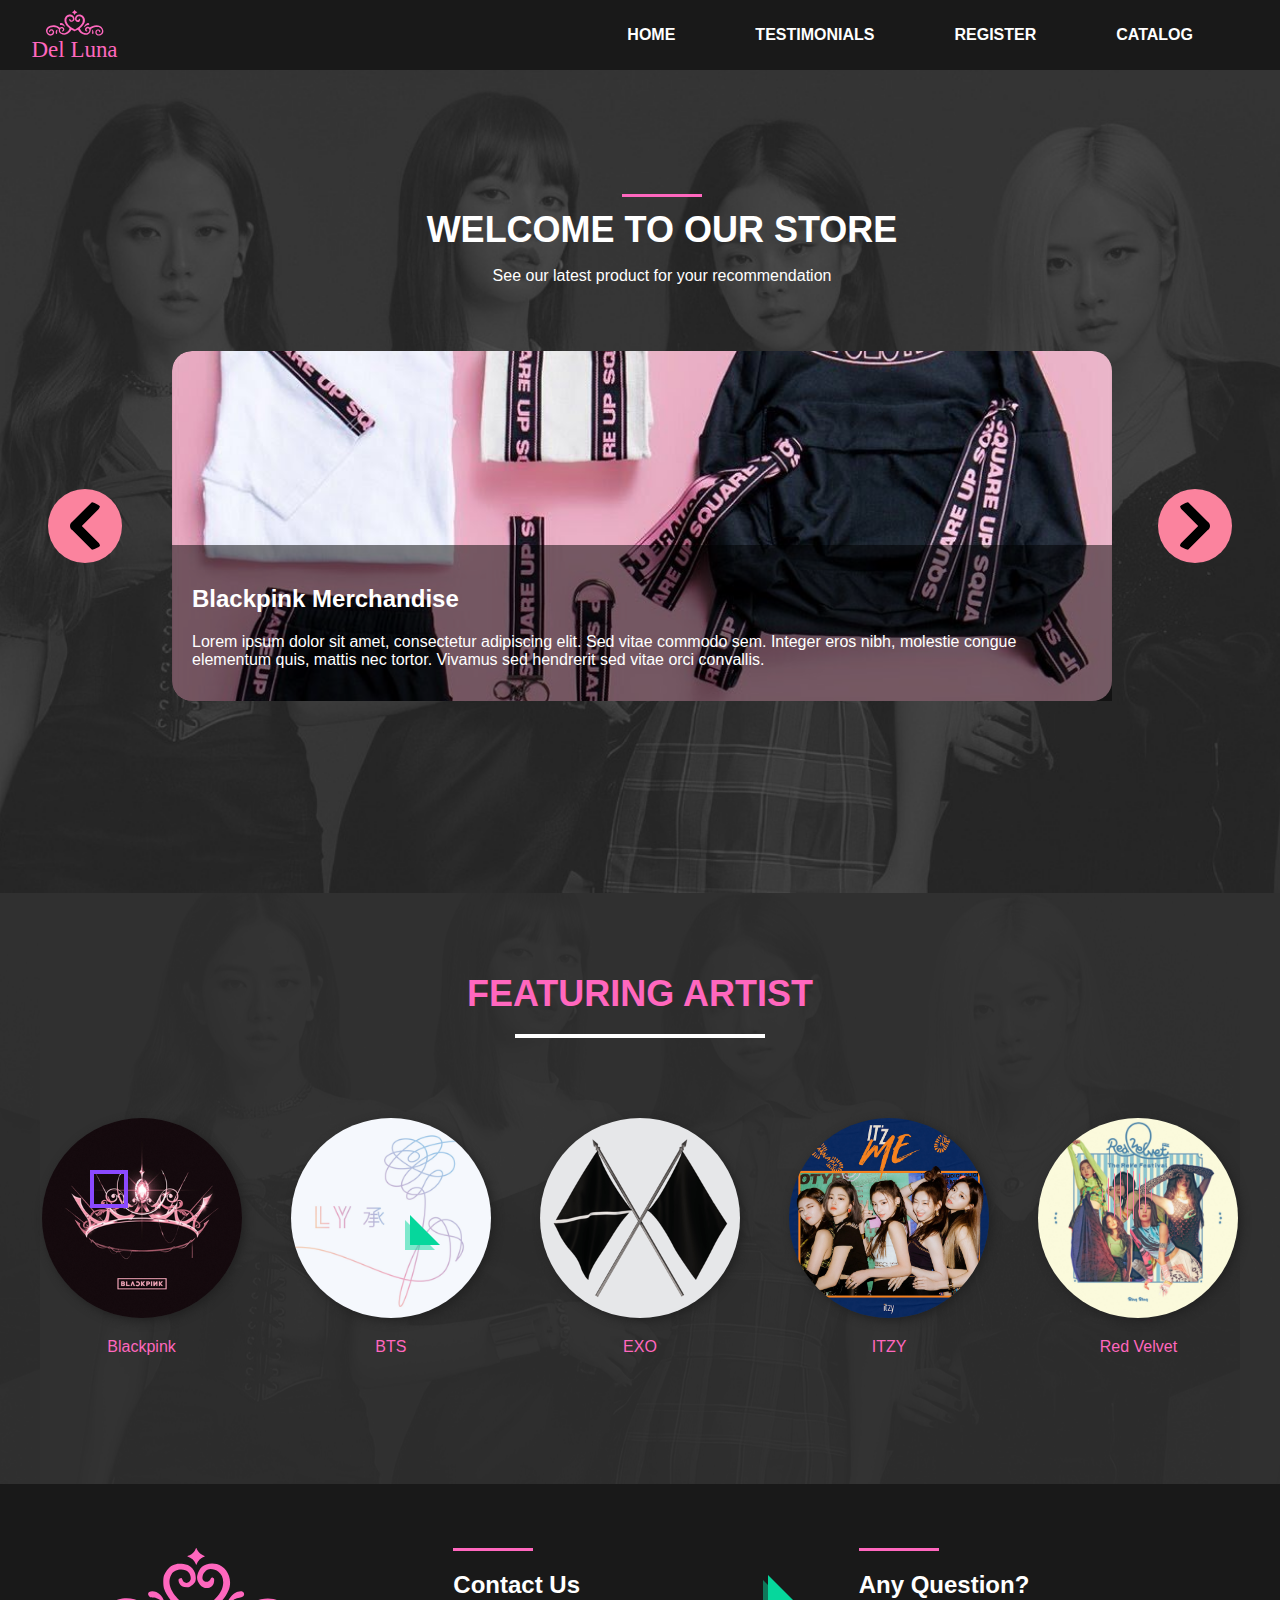
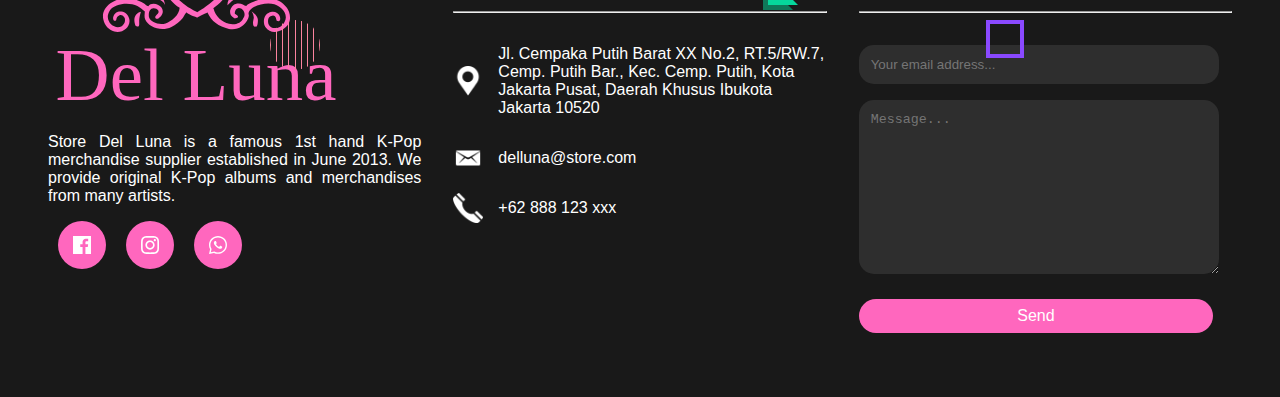
==== commit 49d02e64: "add logo 2nd" ====
--- a/pages/index.html
+++ b/pages/index.html
@@ -97,7 +97,7 @@
                                     commodo sem. Integer eros nibh, molestie congue elementum quis, mattis nec tortor.
                                     Vivamus sed hendrerit sed vitae orci convallis.</p>
                             </div>
-                            <img src="../assets/picture/unnamed (4).jpg">
+                            <img src="../assets/album/bts/bts cover 5.png">
                         </div>
 
                         <div class="slide">
@@ -218,6 +218,7 @@
                 </a>
             </div>
         </div>
+        
         <div class="footer-middle">
             <div class="section-line"></div>
             <h2 class="text-white">Contact Us</h2>
@@ -245,6 +246,7 @@
                 </li>
             </ul>
         </div>
+
         <div class="footer-right">
             <div class="section-line"></div>
             <h2 class="text-white">Any Question?</h2>
--- a/styles/index.css
+++ b/styles/index.css
@@ -137,7 +137,7 @@
     height: 30px;
     border: 4px solid #8a49ff;
     right: 20%;
-    top: 170%;
+    top: 180%;
     animation: spin 10s linear infinite;
 }
 
@@ -145,7 +145,7 @@
     border-top: 30px solid transparent;
     border-left: 30px solid #06d79c;
     left: 32%;
-    top: 125%;
+    top: 135%;
     animation: spin 15s linear infinite;
 }
 
@@ -163,7 +163,7 @@
     height: 50px;
     width: 50px;
     right: 10%;
-    top: 120%;
+    top: 130%;
     display: flex;
     justify-content: space-between;
     border-radius: 50%;
@@ -181,7 +181,7 @@
     height: 30px;
     border: 4px solid #8a49ff;
     right: 90%;
-    top: 120%;
+    top: 130%;
     animation: spin 10s linear infinite;
 }
 
@@ -189,7 +189,7 @@
     border-top: 30px solid transparent;
     border-left: 30px solid #06d79c;
     left: 60%;
-    top: 165%;
+    top: 175%;
     animation: spin 15s linear infinite;
 }
 
@@ -207,7 +207,7 @@
     height: 50px;
     width: 50px;
     right: 75%;
-    top: 170%;
+    top: 180%;
     display: flex;
     justify-content: space-between;
     border-radius: 50%;
@@ -231,6 +231,10 @@
 }
 
 @media only screen and (max-width: 600px) {
+	.effect-wrap{
+		display: none;
+	}
+
     .merch-content {
         grid-template-columns: repeat(1, 1fr);
     }
@@ -254,17 +258,16 @@
     }
 
     #prev {
-        margin-left: 1rem;
-        margin-top: 3rem;
+        margin-left: 11rem;
     }
 
     #next {
-        margin-right: 1rem;
-        margin-top: 3rem;
+        margin-right: 11rem;
     }
 
     #prev,
     #next {
+		margin-top: 7rem;
         padding: 0.75rem;
         border-radius: 50%;
         position: absolute;
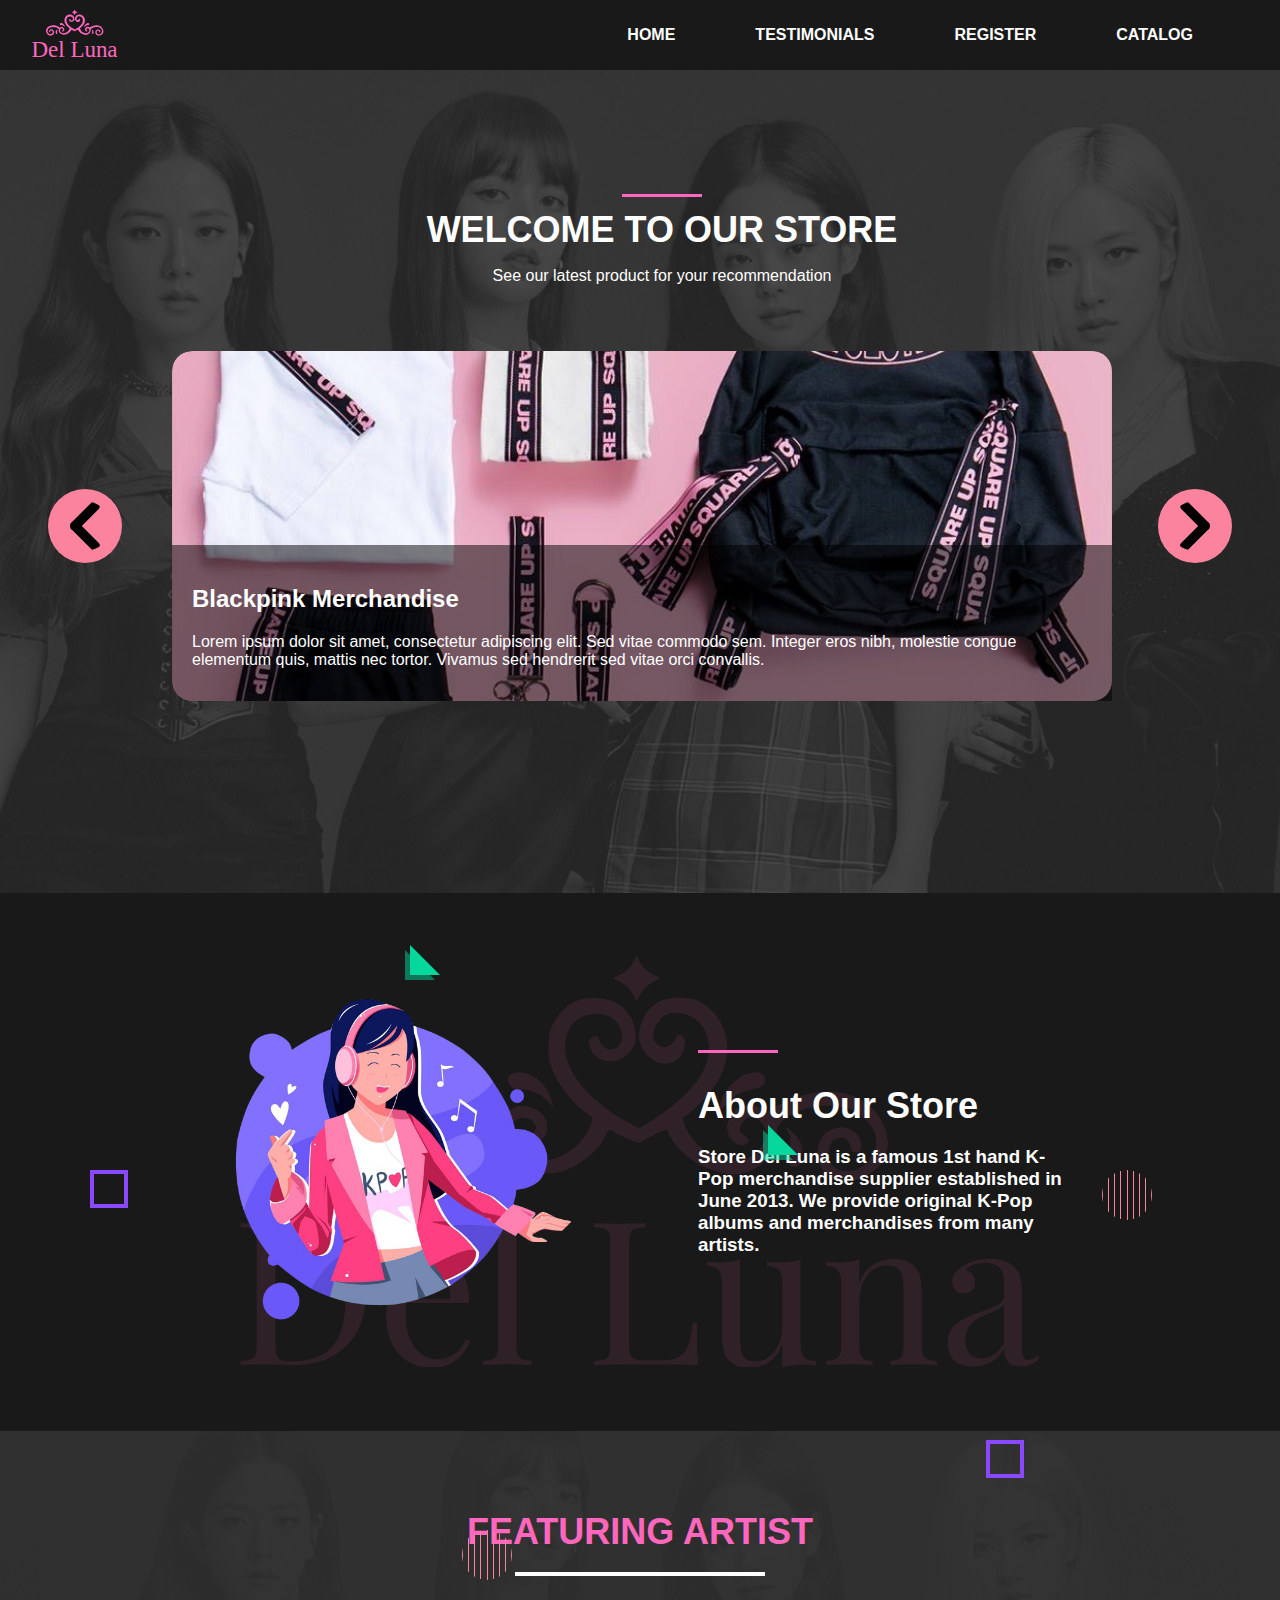
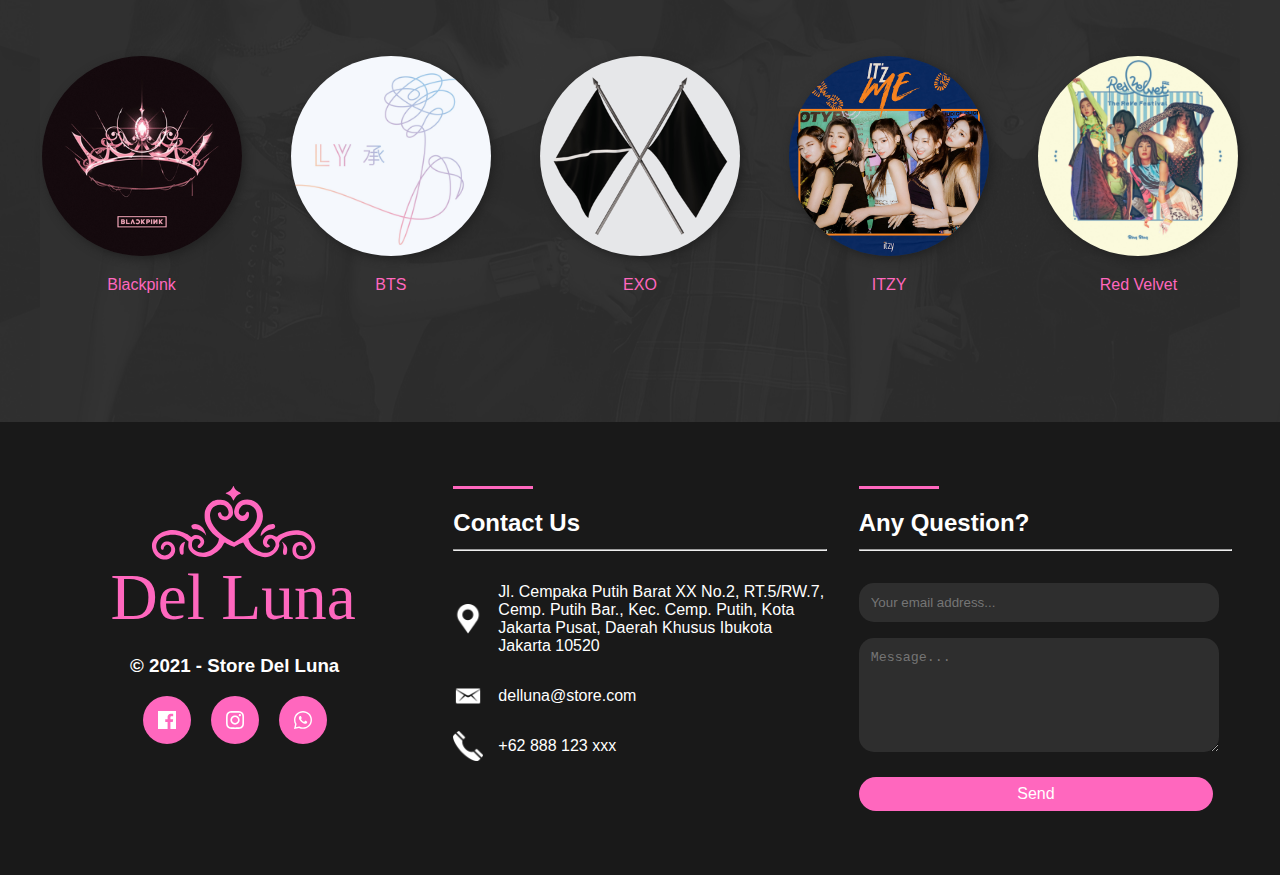
==== commit 4b498846: "benerin footer & tambain about" ====
--- a/pages/index.html
+++ b/pages/index.html
@@ -172,6 +172,21 @@
         </div>
     </div>
 
+    <div class="section1">
+        <div class="row about-wrapper">
+            <div class="col-about-1">
+                <img src="../assets/picture/about-logo.png" alt="" class="image-about">
+            </div>
+            <div class="col-about-2 text-white">
+                <div class="section-line"></div>
+                <h1 class="title">About Our Store</h1>
+                <h3 class="text-white footer-about">Store Del Luna is a famous 1st hand K-Pop merchandise supplier
+                    established in June
+                    2013. We provide original K-Pop albums and merchandises from many artists.</h3>
+            </div>
+        </div>
+    </div>
+
     <div class="section2">
         <div class="title featuring">FEATURING ARTIST</div>
         <div class="featuring-line"></div>
@@ -203,9 +218,7 @@
     <div class="footer row">
         <div class="footer-left">
             <img src="../assets/logo/logofitdelluna.svg" alt="">
-            <p class="text-white footer-about">Store Del Luna is a famous 1st hand K-Pop merchandise supplier
-                established in June
-                2013. We provide original K-Pop albums and merchandises from many artists.</p>
+            <h3 class="text-white footer-about"> &copy; 2021 - Store Del Luna</h3>
             <div class="sosmed">
                 <a href="">
                     <img src="../assets/sosmed/facebook.svg" alt="" class="img-white sosmed-icon">
@@ -218,7 +231,7 @@
                 </a>
             </div>
         </div>
-        
+
         <div class="footer-middle">
             <div class="section-line"></div>
             <h2 class="text-white">Contact Us</h2>
@@ -256,7 +269,7 @@
                     <input class="custom-input text-white" type="email" placeholder="Your email address...">
                 </div>
                 <div class="footer-form">
-                    <textarea class="custom-input text-white" name="" id="" cols="30" rows="10"
+                    <textarea class="custom-input text-white" name="" id="" cols="30" rows="6"
                         placeholder="Message..."></textarea>
                 </div>
                 <div class="submit-wraper">
--- a/styles/index.css
+++ b/styles/index.css
@@ -137,7 +137,7 @@
     height: 30px;
     border: 4px solid #8a49ff;
     right: 20%;
-    top: 180%;
+    top: 160%;
     animation: spin 10s linear infinite;
 }
 
@@ -145,7 +145,7 @@
     border-top: 30px solid transparent;
     border-left: 30px solid #06d79c;
     left: 32%;
-    top: 135%;
+    top: 105%;
     animation: spin 15s linear infinite;
 }
 
@@ -189,7 +189,7 @@
     border-top: 30px solid transparent;
     border-left: 30px solid #06d79c;
     left: 60%;
-    top: 175%;
+    top: 125%;
     animation: spin 15s linear infinite;
 }
 
@@ -206,8 +206,8 @@
 .effect-6 {
     height: 50px;
     width: 50px;
-    right: 75%;
-    top: 180%;
+    right: 60%;
+    top: 170%;
     display: flex;
     justify-content: space-between;
     border-radius: 50%;
@@ -220,6 +220,38 @@
     background-color: #fb839e;
 }
 
+.section1 {
+    background: url('../assets/logo/logofitdellunaopa10p.png') center center no-repeat,
+        #191919;
+    background-size: 800px, cover;
+    padding: 5rem 10rem;
+}
+
+.about-wrapper {
+    display: grid;
+    grid-template-columns: repeat(2, 1fr);
+    grid-template-rows: auto;
+    gap: 20px;
+}
+
+.image-about {
+    width: 100%;
+}
+
+.about-wrapper>.col-about-2,
+.col-about-1 {
+    padding: 0 3rem;
+}
+
+.about-wrapper>.col-about-2>.title {
+    text-align: left;
+}
+
+.about-wrapper>.col-about-2>.section-line {
+    margin: 0 !important;
+    margin-bottom: 2rem !important;
+}
+
 @keyframes spin {
     0% {
         transform: rotate(0deg);
@@ -231,9 +263,9 @@
 }
 
 @media only screen and (max-width: 600px) {
-	.effect-wrap{
-		display: none;
-	}
+    .effect-wrap {
+        display: none;
+    }
 
     .merch-content {
         grid-template-columns: repeat(1, 1fr);
@@ -267,7 +299,7 @@
 
     #prev,
     #next {
-		margin-top: 7rem;
+        margin-top: 7rem;
         padding: 0.75rem;
         border-radius: 50%;
         position: absolute;
@@ -280,4 +312,19 @@
         margin: 3rem 0 0 0;
         padding: 0 1rem;
     }
+
+    .section1 {
+        padding: 3rem 0rem 4rem 0;
+    }
+
+    .about-wrapper {
+        grid-template-columns: repeat(1, 1fr);
+        gap: 20px;
+    }
+
+    .about-wrapper>.col-about-2,
+    .col-about-1 {
+        padding: 0 2rem;
+    }
+
 }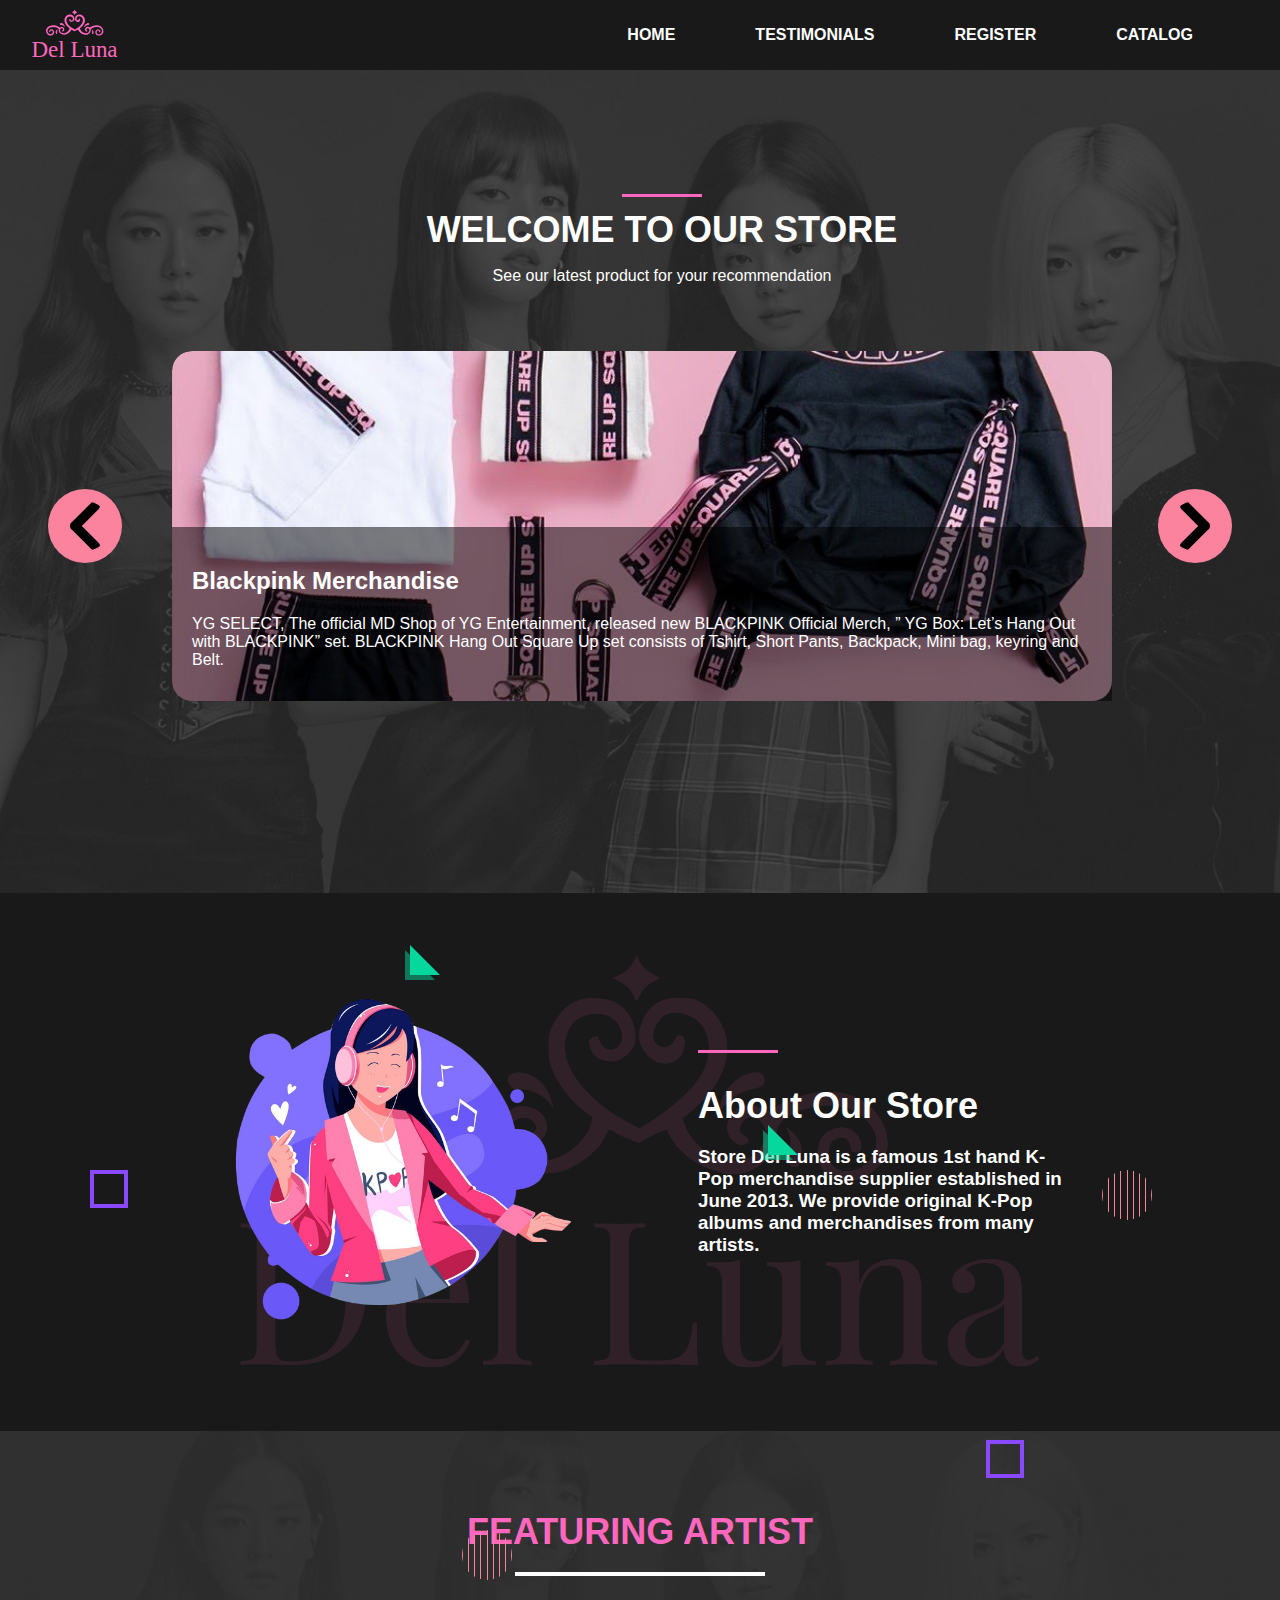
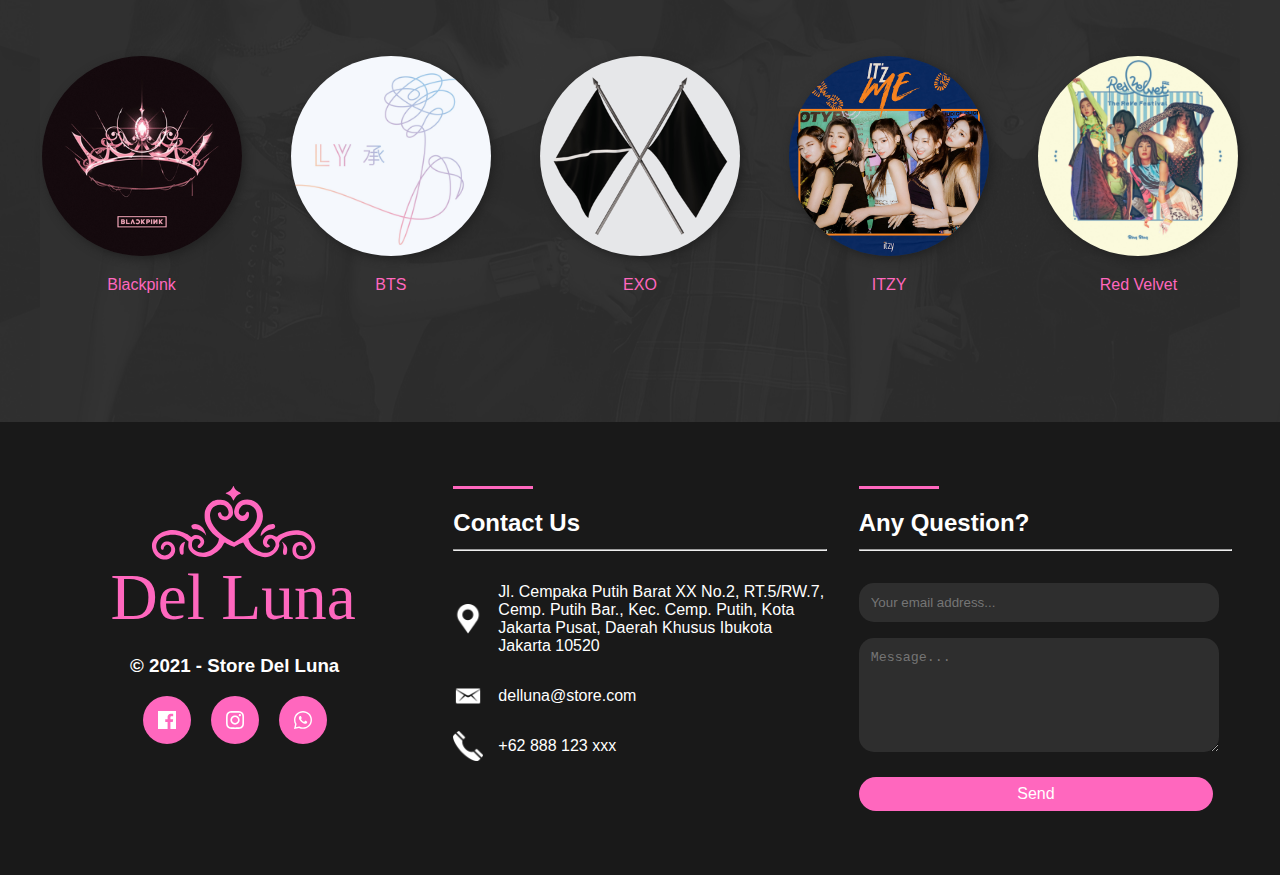
==== commit 851df478: "add caption slider" ====
--- a/pages/index.html
+++ b/pages/index.html
@@ -83,9 +83,7 @@
                         <div class="slide">
                             <div class="slide-copy">
                                 <h2 class="text-white">Blackpink Merchandise</h2>
-                                <p class="text-white">Lorem ipsum dolor sit amet, consectetur adipiscing elit. Sed vitae
-                                    commodo sem. Integer eros nibh, molestie congue elementum quis, mattis nec tortor.
-                                    Vivamus sed hendrerit sed vitae orci convallis.</p>
+                                <p class="text-white">YG SELECT, The official MD Shop of YG Entertainment, released new BLACKPINK Official Merch, ” YG Box: Let’s Hang Out with BLACKPINK” set. BLACKPINK Hang Out Square Up set consists of Tshirt, Short Pants, Backpack, Mini bag, keyring and Belt.</p>
                             </div>
                             <img src="../assets/picture/unnamed (4).jpg">
                         </div>
@@ -93,9 +91,7 @@
                         <div class="slide">
                             <div class="slide-copy">
                                 <h2 class="text-white">BTS Dark & Wild Album</h2>
-                                <p class="text-white">Lorem ipsum dolor sit amet, consectetur adipiscing elit. Sed vitae
-                                    commodo sem. Integer eros nibh, molestie congue elementum quis, mattis nec tortor.
-                                    Vivamus sed hendrerit sed vitae orci convallis.</p>
+                                <p class="text-white">In their first studio album in a year and two months, BTS sings about love gone awry in DARK & WILD. They warn the girl who acts like she doesn't love them not to test their love anymore.</p>
                             </div>
                             <img src="../assets/album/bts/bts cover 5.png">
                         </div>
@@ -103,11 +99,9 @@
                         <div class="slide">
                             <div class="slide-copy">
                                 <h2 class="text-white">ITZY Hoodie</h2>
-                                <p class="text-white">Lorem ipsum dolor sit amet, consectetur adipiscing elit. Sed
-                                    vitae
-                                    commodo sem. Integer eros nibh, molestie congue elementum quis, mattis nec
-                                    tortor.
-                                    Vivamus sed hendrerit sed vitae orci convallis.</p>
+                                <p class="text-white">Kpop Merchandise Sweat à Capuche, Designed and Sold by ZeekayID.
+                                    Cotton/Poly fleece blend. Super warm and cozy fleece lining with an adjustable hood and banded cuffs to keep in the heat.
+                                </p>
                             </div>
                             <img src="../assets/merch/itzy/itzy merch 1.png">
                         </div>
@@ -115,11 +109,8 @@
                         <div class="slide">
                             <div class="slide-copy">
                                 <h2 class="text-white">Red Velvet Merchandise</h2>
-                                <p class="text-white">Lorem ipsum dolor sit amet, consectetur adipiscing elit. Sed
-                                    vitae
-                                    commodo sem. Integer eros nibh, molestie congue elementum quis, mattis nec
-                                    tortor.
-                                    Vivamus sed hendrerit sed vitae orci convallis.</p>
+                                <p class="text-white">On March 28th and 29th, 2018 at the Musashino Forest Sport Plaza Main Arena in Tokyo,
+                                    Japan's first solo concert Red Velvet 1st Concert Red Room in JAPAN! Go get your Red Velvet merchandise now!</p>
                             </div>
                             <img src="../assets/merch/rv/rv merch 4.png">
                         </div>
@@ -127,11 +118,7 @@
                         <div class="slide">
                             <div class="slide-copy">
                                 <h2 class="text-white">BTS Hoodie</h2>
-                                <p class="text-white">Lorem ipsum dolor sit amet, consectetur adipiscing elit. Sed
-                                    vitae
-                                    commodo sem. Integer eros nibh, molestie congue elementum quis, mattis nec
-                                    tortor.
-                                    Vivamus sed hendrerit sed vitae orci convallis.</p>
+                                <p class="text-white">If you're the ultimate BTS fan, and you simply cannot get enough of this South Korean boy band's beats and lyrics, we have the perfect official BTS Kpop Bangtan Boys merchandise for you to wear!</p>
                             </div>
                             <img src="../assets/merch/bts/bts merch 2.png">
                         </div>
